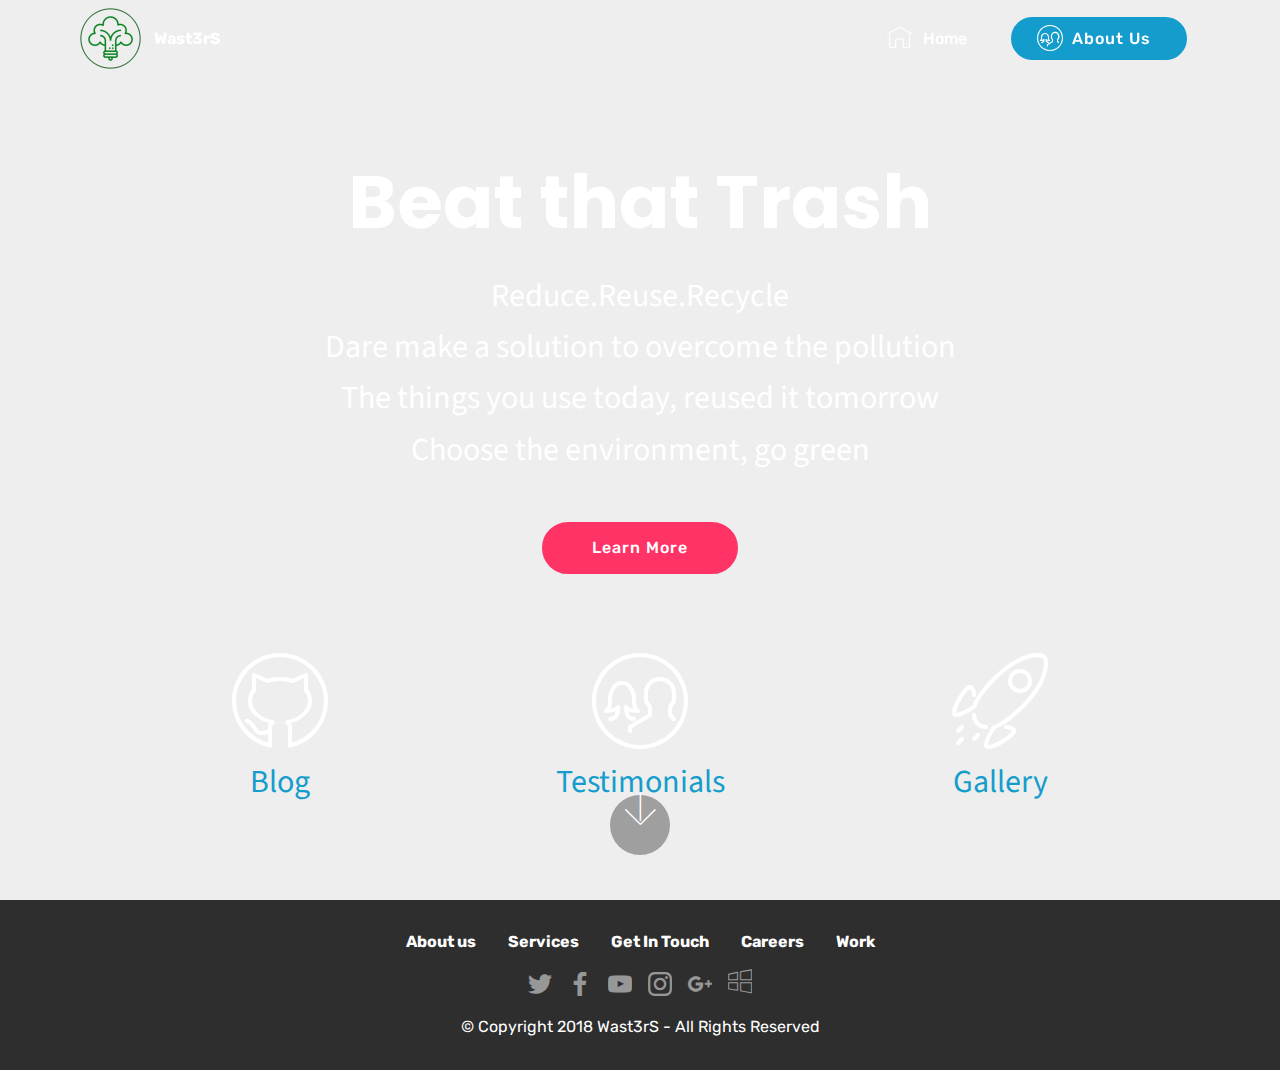
==== index.html @ eec8602d "create github pages" ====
<!DOCTYPE html>
<html >
<head>
  <!-- Site made with Mobirise Website Builder v4.8.1, https://mobirise.com -->
  <meta charset="UTF-8">
  <meta http-equiv="X-UA-Compatible" content="IE=edge">
  <meta name="generator" content="Mobirise v4.8.1, mobirise.com">
  <meta name="viewport" content="width=device-width, initial-scale=1, minimum-scale=1">
  <link rel="shortcut icon" href="assets/images/logomakr-9qlsup-122x122.png" type="image/x-icon">
  <meta name="description" content="">
  <title>Home</title>
  <link rel="stylesheet" href="assets/web/assets/mobirise-icons/mobirise-icons.css">
  <link rel="stylesheet" href="assets/tether/tether.min.css">
  <link rel="stylesheet" href="assets/bootstrap/css/bootstrap.min.css">
  <link rel="stylesheet" href="assets/bootstrap/css/bootstrap-grid.min.css">
  <link rel="stylesheet" href="assets/bootstrap/css/bootstrap-reboot.min.css">
  <link rel="stylesheet" href="assets/socicon/css/styles.css">
  <link rel="stylesheet" href="assets/dropdown/css/style.css">
  <link rel="stylesheet" href="assets/theme/css/style.css">
  <link rel="stylesheet" href="assets/mobirise/css/mbr-additional.css" type="text/css">
  
  
  
</head>
<body>
  <section class="menu cid-qTkzRZLJNu" once="menu" id="menu1-0">

    

    <nav class="navbar navbar-expand beta-menu navbar-dropdown align-items-center navbar-fixed-top navbar-toggleable-sm bg-color transparent">
        <button class="navbar-toggler navbar-toggler-right" type="button" data-toggle="collapse" data-target="#navbarSupportedContent" aria-controls="navbarSupportedContent" aria-expanded="false" aria-label="Toggle navigation">
            <div class="hamburger">
                <span></span>
                <span></span>
                <span></span>
                <span></span>
            </div>
        </button>
        <div class="menu-logo">
            <div class="navbar-brand">
                <span class="navbar-logo">
                    <a href="#top">
                         <img src="assets/images/logomakr-9qlsup-122x122.png" alt="Mobirise" title="" style="height: 3.8rem;">
                    </a>
                </span>
                <span class="navbar-caption-wrap"><a class="navbar-caption text-white display-4" href="index.html">Wast3rS</a></span>
            </div>
        </div>
        <div class="collapse navbar-collapse" id="navbarSupportedContent">
            <ul class="navbar-nav nav-dropdown" data-app-modern-menu="true"><li class="nav-item">
                    <a class="nav-link link text-white display-4" href="index.html">
                        <span class="mbri-home mbr-iconfont mbr-iconfont-btn"></span>Home</a>
                </li>
                <li class="nav-item">
                    <a class="nav-link link text-white display-4" href="page1.html"></a>
                </li></ul>
            <div class="navbar-buttons mbr-section-btn"><a class="btn btn-sm btn-primary display-4" href="page2.html"><span class="mbri-users mbr-iconfont mbr-iconfont-btn"></span>
                    About Us &nbsp;</a></div>
        </div>
    </nav>
</section>

<section class="engine"><a href="https://mobiri.se/g">build your own site</a></section><section class="header12 cid-r4OgXCLSU3 mbr-fullscreen mbr-parallax-background" id="header12-1v">

    

    

    <div class="container  ">
            <div class="media-container">
                <div class="col-md-12 align-center">
                    <h1 class="mbr-section-title pb-3 mbr-white mbr-bold mbr-fonts-style display-1"><br>Beat that Trash</h1>
                    <p class="mbr-text pb-3 mbr-white mbr-fonts-style display-5">
                        Reduce.Reuse.Recycle<br>Dare make a solution to overcome the pollution 
<br>The things you use today, reused it tomorrow 
<br>Choose the environment, go green<br>
                    </p>
                    <div class="mbr-section-btn align-center py-2"><a class="btn btn-md btn-secondary display-4" href="page1.html#content11-h">Learn More<br></a></div>

                    <div class="icons-media-container mbr-white">
                        <div class="card col-12 col-md-6 col-lg-4">
                            <div class="icon-block">
                            <a href="page1.html#content5-d">
                                <span class="mbr-iconfont mbri-github"></span>
                            </a>
                            </div>
                            <h5 class="mbr-fonts-style display-5"><a href="page1.html#content5-d">Blog</a></h5>
                        </div>

                        <div class="card col-12 col-md-6 col-lg-4">
                            <div class="icon-block">
                                <a href="page4.html#content5-1l">
                                    <span class="mbr-iconfont mbri-users"></span>
                                </a>
                            </div>
                            <h5 class="mbr-fonts-style display-5"><a href="page4.html#content5-1l">Testimonials</a></h5>
                        </div>

                        <div class="card col-12 col-md-6 col-lg-4">
                            <div class="icon-block">
                                <a href="page3.html#gallery1-1b">
                                    <span class="mbr-iconfont mbri-rocket"></span>
                                </a>
                            </div>
                            <h5 class="mbr-fonts-style display-5"><a href="page3.html#gallery1-1b">Gallery</a></h5>
                        </div>

                        
                    </div>
                </div>
            </div>
    </div>

    <div class="mbr-arrow hidden-sm-down" aria-hidden="true">
        <a href="#next">
            <i class="mbri-down mbr-iconfont"></i>
        </a>
    </div>
</section>

<section once="" class="cid-r3fnqZnY3V" id="footer7-4">

    

    

    <div class="container">
        <div class="media-container-row align-center mbr-white">
            <div class="row row-links">
                <ul class="foot-menu">
                    
                    
                    
                    
                    
                <li class="foot-menu-item mbr-fonts-style display-7">
                        <a class="text-white mbr-bold" href="page2.html" target="_blank">About us</a>
                    </li><li class="foot-menu-item mbr-fonts-style display-7">
                        <a class="text-white mbr-bold" href="#" target="_blank">Services</a>
                    </li><li class="foot-menu-item mbr-fonts-style display-7">
                        <a class="text-white mbr-bold" href="#" target="_blank">Get In Touch</a>
                    </li><li class="foot-menu-item mbr-fonts-style display-7">
                        <a class="text-white mbr-bold" href="#" target="_blank">Careers</a>
                    </li><li class="foot-menu-item mbr-fonts-style display-7">
                        <a class="text-white mbr-bold" href="#" target="_blank">Work</a>
                    </li></ul>
            </div>
            <div class="row social-row">
                <div class="social-list align-right pb-2">
                    
                    
                    
                    
                    
                    
                <div class="soc-item">
                        <a href="https://twitter.com/mobirise" target="_blank">
                            <span class="socicon-twitter socicon mbr-iconfont mbr-iconfont-social"></span>
                        </a>
                    </div><div class="soc-item">
                        <a href="https://www.facebook.com/pages/Mobirise/1616226671953247" target="_blank">
                            <span class="socicon-facebook socicon mbr-iconfont mbr-iconfont-social"></span>
                        </a>
                    </div><div class="soc-item">
                        <a href="https://www.youtube.com/c/mobirise" target="_blank">
                            <span class="socicon-youtube socicon mbr-iconfont mbr-iconfont-social"></span>
                        </a>
                    </div><div class="soc-item">
                        <a href="https://instagram.com/mobirise" target="_blank">
                            <span class="socicon-instagram socicon mbr-iconfont mbr-iconfont-social"></span>
                        </a>
                    </div><div class="soc-item">
                        <a href="https://plus.google.com/u/0/+Mobirise" target="_blank">
                            <span class="socicon-googleplus socicon mbr-iconfont mbr-iconfont-social"></span>
                        </a>
                    </div><div class="soc-item">
                        <a href="https://www.behance.net/Mobirise" target="_blank">
                            <span class="mbr-iconfont mbr-iconfont-social mbri-windows"></span>
                        </a>
                    </div></div>
            </div>
            <div class="row row-copirayt">
                <p class="mbr-text mb-0 mbr-fonts-style mbr-white align-center display-7">
                    © Copyright 2018 Wast3rS - All Rights Reserved
                </p>
            </div>
        </div>
    </div>
</section>


  <script src="assets/web/assets/jquery/jquery.min.js"></script>
  <script src="assets/popper/popper.min.js"></script>
  <script src="assets/tether/tether.min.js"></script>
  <script src="assets/bootstrap/js/bootstrap.min.js"></script>
  <script src="assets/smoothscroll/smooth-scroll.js"></script>
  <script src="assets/parallax/jarallax.min.js"></script>
  <script src="assets/dropdown/js/script.min.js"></script>
  <script src="assets/touchswipe/jquery.touch-swipe.min.js"></script>
  <script src="assets/vimeoplayer/jquery.mb.vimeo_player.js"></script>
  <script src="assets/theme/js/script.js"></script>
  
  
</body>
</html>
---- assets/web/assets/mobirise-icons/mobirise-icons.css ----
@font-face {
  font-family: 'MobiriseIcons';
  src:  url('mobirise-icons.eot?spat4u');
  src:  url('mobirise-icons.eot?spat4u#iefix') format('embedded-opentype'),
    url('mobirise-icons.ttf?spat4u') format('truetype'),
    url('mobirise-icons.woff?spat4u') format('woff'),
    url('mobirise-icons.svg?spat4u#MobiriseIcons') format('svg');
  font-weight: normal;
  font-style: normal;
}

[class^="mbri-"], [class*=" mbri-"] {
  /* use !important to prevent issues with browser extensions that change fonts */
  font-family: MobiriseIcons !important;
  speak: none;
  font-style: normal;
  font-weight: normal;
  font-variant: normal;
  text-transform: none;
  line-height: 1;

  /* Better Font Rendering =========== */
  -webkit-font-smoothing: antialiased;
  -moz-osx-font-smoothing: grayscale;
}

.mbri-add-submenu:before {
  content: "\e900";
}
.mbri-alert:before {
  content: "\e901";
}
.mbri-align-center:before {
  content: "\e902";
}
.mbri-align-justify:before {
  content: "\e903";
}
.mbri-align-left:before {
  content: "\e904";
}
.mbri-align-right:before {
  content: "\e905";
}
.mbri-android:before {
  content: "\e906";
}
.mbri-apple:before {
  content: "\e907";
}
.mbri-arrow-down:before {
  content: "\e908";
}
.mbri-arrow-next:before {
  content: "\e909";
}
.mbri-arrow-prev:before {
  content: "\e90a";
}
.mbri-arrow-up:before {
  content: "\e90b";
}
.mbri-bold:before {
  content: "\e90c";
}
.mbri-bookmark:before {
  content: "\e90d";
}
.mbri-bootstrap:before {
  content: "\e90e";
}
.mbri-briefcase:before {
  content: "\e90f";
}
.mbri-browse:before {
  content: "\e910";
}
.mbri-bulleted-list:before {
  content: "\e911";
}
.mbri-calendar:before {
  content: "\e912";
}
.mbri-camera:before {
  content: "\e913";
}
.mbri-cart-add:before {
  content: "\e914";
}
.mbri-cart-full:before {
  content: "\e915";
}
.mbri-cash:before {
  content: "\e916";
}
.mbri-change-style:before {
  content: "\e917";
}
.mbri-chat:before {
  content: "\e918";
}
.mbri-clock:before {
  content: "\e919";
}
.mbri-close:before {
  content: "\e91a";
}
.mbri-cloud:before {
  content: "\e91b";
}
.mbri-code:before {
  content: "\e91c";
}
.mbri-contact-form:before {
  content: "\e91d";
}
.mbri-credit-card:before {
  content: "\e91e";
}
.mbri-cursor-click:before {
  content: "\e91f";
}
.mbri-cust-feedback:before {
  content: "\e920";
}
.mbri-database:before {
  content: "\e921";
}
.mbri-delivery:before {
  content: "\e922";
}
.mbri-desktop:before {
  content: "\e923";
}
.mbri-devices:before {
  content: "\e924";
}
.mbri-down:before {
  content: "\e925";
}
.mbri-download:before {
  content: "\e989";
}
.mbri-drag-n-drop:before {
  content: "\e927";
}
.mbri-drag-n-drop2:before {
  content: "\e928";
}
.mbri-edit:before {
  content: "\e929";
}
.mbri-edit2:before {
  content: "\e92a";
}
.mbri-error:before {
  content: "\e92b";
}
.mbri-extension:before {
  content: "\e92c";
}
.mbri-features:before {
  content: "\e92d";
}
.mbri-file:before {
  content: "\e92e";
}
.mbri-flag:before {
  content: "\e92f";
}
.mbri-folder:before {
  content: "\e930";
}
.mbri-gift:before {
  content: "\e931";
}
.mbri-github:before {
  content: "\e932";
}
.mbri-globe:before {
  content: "\e933";
}
.mbri-globe-2:before {
  content: "\e934";
}
.mbri-growing-chart:before {
  content: "\e935";
}
.mbri-hearth:before {
  content: "\e936";
}
.mbri-help:before {
  content: "\e937";
}
.mbri-home:before {
  content: "\e938";
}
.mbri-hot-cup:before {
  content: "\e939";
}
.mbri-idea:before {
  content: "\e93a";
}
.mbri-image-gallery:before {
  content: "\e93b";
}
.mbri-image-slider:before {
  content: "\e93c";
}
.mbri-info:before {
  content: "\e93d";
}
.mbri-italic:before {
  content: "\e93e";
}
.mbri-key:before {
  content: "\e93f";
}
.mbri-laptop:before {
  content: "\e940";
}
.mbri-layers:before {
  content: "\e941";
}
.mbri-left-right:before {
  content: "\e942";
}
.mbri-left:before {
  content: "\e943";
}
.mbri-letter:before {
  content: "\e944";
}
.mbri-like:before {
  content: "\e945";
}
.mbri-link:before {
  content: "\e946";
}
.mbri-lock:before {
  content: "\e947";
}
.mbri-login:before {
  content: "\e948";
}
.mbri-logout:before {
  content: "\e949";
}
.mbri-magic-stick:before {
  content: "\e94a";
}
.mbri-map-pin:before {
  content: "\e94b";
}
.mbri-menu:before {
  content: "\e94c";
}
.mbri-mobile:before {
  content: "\e94d";
}
.mbri-mobile2:before {
  content: "\e94e";
}
.mbri-mobirise:before {
  content: "\e94f";
}
.mbri-more-horizontal:before {
  content: "\e950";
}
.mbri-more-vertical:before {
  content: "\e951";
}
.mbri-music:before {
  content: "\e952";
}
.mbri-new-file:before {
  content: "\e953";
}
.mbri-numbered-list:before {
  content: "\e954";
}
.mbri-opened-folder:before {
  content: "\e955";
}
.mbri-pages:before {
  content: "\e956";
}
.mbri-paper-plane:before {
  content: "\e957";
}
.mbri-paperclip:before {
  content: "\e958";
}
.mbri-photo:before {
  content: "\e959";
}
.mbri-photos:before {
  content: "\e95a";
}
.mbri-pin:before {
  content: "\e95b";
}
.mbri-play:before {
  content: "\e95c";
}
.mbri-plus:before {
  content: "\e95d";
}
.mbri-preview:before {
  content: "\e95e";
}
.mbri-print:before {
  content: "\e95f";
}
.mbri-protect:before {
  content: "\e960";
}
.mbri-question:before {
  content: "\e961";
}
.mbri-quote-left:before {
  content: "\e962";
}
.mbri-quote-right:before {
  content: "\e963";
}
.mbri-refresh:before {
  content: "\e964";
}
.mbri-responsive:before {
  content: "\e965";
}
.mbri-right:before {
  content: "\e966";
}
.mbri-rocket:before {
  content: "\e967";
}
.mbri-sad-face:before {
  content: "\e968";
}
.mbri-sale:before {
  content: "\e969";
}
.mbri-save:before {
  content: "\e96a";
}
.mbri-search:before {
  content: "\e96b";
}
.mbri-setting:before {
  content: "\e96c";
}
.mbri-setting2:before {
  content: "\e96d";
}
.mbri-setting3:before {
  content: "\e96e";
}
.mbri-share:before {
  content: "\e96f";
}
.mbri-shopping-bag:before {
  content: "\e970";
}
.mbri-shopping-basket:before {
  content: "\e971";
}
.mbri-shopping-cart:before {
  content: "\e972";
}
.mbri-sites:before {
  content: "\e973";
}
.mbri-smile-face:before {
  content: "\e974";
}
.mbri-speed:before {
  content: "\e975";
}
.mbri-star:before {
  content: "\e976";
}
.mbri-success:before {
  content: "\e977";
}
.mbri-sun:before {
  content: "\e978";
}
.mbri-sun2:before {
  content: "\e979";
}
.mbri-tablet:before {
  content: "\e97a";
}
.mbri-tablet-vertical:before {
  content: "\e97b";
}
.mbri-target:before {
  content: "\e97c";
}
.mbri-timer:before {
  content: "\e97d";
}
.mbri-to-ftp:before {
  content: "\e97e";
}
.mbri-to-local-drive:before {
  content: "\e97f";
}
.mbri-touch-swipe:before {
  content: "\e980";
}
.mbri-touch:before {
  content: "\e981";
}
.mbri-trash:before {
  content: "\e982";
}
.mbri-underline:before {
  content: "\e983";
}
.mbri-unlink:before {
  content: "\e984";
}
.mbri-unlock:before {
  content: "\e985";
}
.mbri-up-down:before {
  content: "\e986";
}
.mbri-up:before {
  content: "\e987";
}
.mbri-update:before {
  content: "\e988";
}
.mbri-upload:before {
 content: "\e926"; 
}
.mbri-user:before {
  content: "\e98a";
}
.mbri-user2:before {
  content: "\e98b";
}
.mbri-users:before {
  content: "\e98c";
}
.mbri-video:before {
  content: "\e98d";
}
.mbri-video-play:before {
  content: "\e98e";
}
.mbri-watch:before {
  content: "\e98f";
}
.mbri-website-theme:before {
  content: "\e990";
}
.mbri-wifi:before {
  content: "\e991";
}
.mbri-windows:before {
  content: "\e992";
}
.mbri-zoom-out:before {
  content: "\e993";
}
.mbri-redo:before {
  content: "\e994";
}
.mbri-undo:before {
  content: "\e995";
}
---- assets/socicon/css/styles.css ----
@charset "UTF-8";

@font-face {
  font-family: "socicon";
  src:url("../fonts/socicon.eot");
  src:url("../fonts/socicon.eot?#iefix") format("embedded-opentype"),
    url("../fonts/socicon.woff") format("woff"),
    url("../fonts/socicon.ttf") format("truetype"),
    url("../fonts/socicon.svg#socicon") format("svg");
  font-weight: normal;
  font-style: normal;

}

[data-icon]:before {
  font-family: "socicon" !important;
  content: attr(data-icon);
  font-style: normal !important;
  font-weight: normal !important;
  font-variant: normal !important;
  text-transform: none !important;
  speak: none;
  line-height: 1;
  -webkit-font-smoothing: antialiased;
  -moz-osx-font-smoothing: grayscale;
}

[class^="socicon-"]:before,
[class*=" socicon-"]:before {
  font-family: "socicon" !important;
  font-style: normal !important;
  font-weight: normal !important;
  font-variant: normal !important;
  text-transform: none !important;
  speak: none;
  line-height: 1;
  -webkit-font-smoothing: antialiased;
  -moz-osx-font-smoothing: grayscale;
}

.socicon-modelmayhem:before {
  content: "\e000";
}
.socicon-mixcloud:before {
  content: "\e001";
}
.socicon-drupal:before {
  content: "\e002";
}
.socicon-swarm:before {
  content: "\e003";
}
.socicon-istock:before {
  content: "\e004";
}
.socicon-yammer:before {
  content: "\e005";
}
.socicon-ello:before {
  content: "\e006";
}
.socicon-stackoverflow:before {
  content: "\e007";
}
.socicon-persona:before {
  content: "\e008";
}
.socicon-triplej:before {
  content: "\e009";
}
.socicon-houzz:before {
  content: "\e00a";
}
.socicon-rss:before {
  content: "\e00b";
}
.socicon-paypal:before {
  content: "\e00c";
}
.socicon-odnoklassniki:before {
  content: "\e00d";
}
.socicon-airbnb:before {
  content: "\e00e";
}
.socicon-periscope:before {
  content: "\e00f";
}
.socicon-outlook:before {
  content: "\e010";
}
.socicon-coderwall:before {
  content: "\e011";
}
.socicon-tripadvisor:before {
  content: "\e012";
}
.socicon-appnet:before {
  content: "\e013";
}
.socicon-goodreads:before {
  content: "\e014";
}
.socicon-tripit:before {
  content: "\e015";
}
.socicon-lanyrd:before {
  content: "\e016";
}
.socicon-slideshare:before {
  content: "\e017";
}
.socicon-buffer:before {
  content: "\e018";
}
.socicon-disqus:before {
  content: "\e019";
}
.socicon-vkontakte:before {
  content: "\e01a";
}
.socicon-whatsapp:before {
  content: "\e01b";
}
.socicon-patreon:before {
  content: "\e01c";
}
.socicon-storehouse:before {
  content: "\e01d";
}
.socicon-pocket:before {
  content: "\e01e";
}
.socicon-mail:before {
  content: "\e01f";
}
.socicon-blogger:before {
  content: "\e020";
}
.socicon-technorati:before {
  content: "\e021";
}
.socicon-reddit:before {
  content: "\e022";
}
.socicon-dribbble:before {
  content: "\e023";
}
.socicon-stumbleupon:before {
  content: "\e024";
}
.socicon-digg:before {
  content: "\e025";
}
.socicon-envato:before {
  content: "\e026";
}
.socicon-behance:before {
  content: "\e027";
}
.socicon-delicious:before {
  content: "\e028";
}
.socicon-deviantart:before {
  content: "\e029";
}
.socicon-forrst:before {
  content: "\e02a";
}
.socicon-play:before {
  content: "\e02b";
}
.socicon-zerply:before {
  content: "\e02c";
}
.socicon-wikipedia:before {
  content: "\e02d";
}
.socicon-apple:before {
  content: "\e02e";
}
.socicon-flattr:before {
  content: "\e02f";
}
.socicon-github:before {
  content: "\e030";
}
.socicon-renren:before {
  content: "\e031";
}
.socicon-friendfeed:before {
  content: "\e032";
}
.socicon-newsvine:before {
  content: "\e033";
}
.socicon-identica:before {
  content: "\e034";
}
.socicon-bebo:before {
  content: "\e035";
}
.socicon-zynga:before {
  content: "\e036";
}
.socicon-steam:before {
  content: "\e037";
}
.socicon-xbox:before {
  content: "\e038";
}
.socicon-windows:before {
  content: "\e039";
}
.socicon-qq:before {
  content: "\e03a";
}
.socicon-douban:before {
  content: "\e03b";
}
.socicon-meetup:before {
  content: "\e03c";
}
.socicon-playstation:before {
  content: "\e03d";
}
.socicon-android:before {
  content: "\e03e";
}
.socicon-snapchat:before {
  content: "\e03f";
}
.socicon-twitter:before {
  content: "\e040";
}
.socicon-facebook:before {
  content: "\e041";
}
.socicon-googleplus:before {
  content: "\e042";
}
.socicon-pinterest:before {
  content: "\e043";
}
.socicon-foursquare:before {
  content: "\e044";
}
.socicon-yahoo:before {
  content: "\e045";
}
.socicon-skype:before {
  content: "\e046";
}
.socicon-yelp:before {
  content: "\e047";
}
.socicon-feedburner:before {
  content: "\e048";
}
.socicon-linkedin:before {
  content: "\e049";
}
.socicon-viadeo:before {
  content: "\e04a";
}
.socicon-xing:before {
  content: "\e04b";
}
.socicon-myspace:before {
  content: "\e04c";
}
.socicon-soundcloud:before {
  content: "\e04d";
}
.socicon-spotify:before {
  content: "\e04e";
}
.socicon-grooveshark:before {
  content: "\e04f";
}
.socicon-lastfm:before {
  content: "\e050";
}
.socicon-youtube:before {
  content: "\e051";
}
.socicon-vimeo:before {
  content: "\e052";
}
.socicon-dailymotion:before {
  content: "\e053";
}
.socicon-vine:before {
  content: "\e054";
}
.socicon-flickr:before {
  content: "\e055";
}
.socicon-500px:before {
  content: "\e056";
}
.socicon-wordpress:before {
  content: "\e058";
}
.socicon-tumblr:before {
  content: "\e059";
}
.socicon-twitch:before {
  content: "\e05a";
}
.socicon-8tracks:before {
  content: "\e05b";
}
.socicon-amazon:before {
  content: "\e05c";
}
.socicon-icq:before {
  content: "\e05d";
}
.socicon-smugmug:before {
  content: "\e05e";
}
.socicon-ravelry:before {
  content: "\e05f";
}
.socicon-weibo:before {
  content: "\e060";
}
.socicon-baidu:before {
  content: "\e061";
}
.socicon-angellist:before {
  content: "\e062";
}
.socicon-ebay:before {
  content: "\e063";
}
.socicon-imdb:before {
  content: "\e064";
}
.socicon-stayfriends:before {
  content: "\e065";
}
.socicon-residentadvisor:before {
  content: "\e066";
}
.socicon-google:before {
  content: "\e067";
}
.socicon-yandex:before {
  content: "\e068";
}
.socicon-sharethis:before {
  content: "\e069";
}
.socicon-bandcamp:before {
  content: "\e06a";
}
.socicon-itunes:before {
  content: "\e06b";
}
.socicon-deezer:before {
  content: "\e06c";
}
.socicon-telegram:before {
  content: "\e06e";
}
.socicon-openid:before {
  content: "\e06f";
}
.socicon-amplement:before {
  content: "\e070";
}
.socicon-viber:before {
  content: "\e071";
}
.socicon-zomato:before {
  content: "\e072";
}
.socicon-draugiem:before {
  content: "\e074";
}
.socicon-endomodo:before {
  content: "\e075";
}
.socicon-filmweb:before {
  content: "\e076";
}
.socicon-stackexchange:before {
  content: "\e077";
}
.socicon-wykop:before {
  content: "\e078";
}
.socicon-teamspeak:before {
  content: "\e079";
}
.socicon-teamviewer:before {
  content: "\e07a";
}
.socicon-ventrilo:before {
  content: "\e07b";
}
.socicon-younow:before {
  content: "\e07c";
}
.socicon-raidcall:before {
  content: "\e07d";
}
.socicon-mumble:before {
  content: "\e07e";
}
.socicon-medium:before {
  content: "\e06d";
}
.socicon-bebee:before {
  content: "\e07f";
}
.socicon-hitbox:before {
  content: "\e080";
}
.socicon-reverbnation:before {
  content: "\e081";
}
.socicon-formulr:before {
  content: "\e082";
}
.socicon-instagram:before {
  content: "\e057";
}
.socicon-battlenet:before {
  content: "\e083";
}
.socicon-chrome:before {
  content: "\e084";
}
.socicon-discord:before {
  content: "\e086";
}
.socicon-issuu:before {
  content: "\e087";
}
.socicon-macos:before {
  content: "\e088";
}
.socicon-firefox:before {
  content: "\e089";
}
.socicon-opera:before {
  content: "\e08d";
}
.socicon-keybase:before {
  content: "\e090";
}
.socicon-alliance:before {
  content: "\e091";
}
.socicon-livejournal:before {
  content: "\e092";
}
.socicon-googlephotos:before {
  content: "\e093";
}
.socicon-horde:before {
  content: "\e094";
}
.socicon-etsy:before {
  content: "\e095";
}
.socicon-zapier:before {
  content: "\e096";
}
.socicon-google-scholar:before {
  content: "\e097";
}
.socicon-researchgate:before {
  content: "\e098";
}
.socicon-wechat:before {
  content: "\e099";
}
.socicon-strava:before {
  content: "\e09a";
}
.socicon-line:before {
  content: "\e09b";
}
.socicon-lyft:before {
  content: "\e09c";
}
.socicon-uber:before {
  content: "\e09d";
}
.socicon-songkick:before {
  content: "\e09e";
}
.socicon-viewbug:before {
  content: "\e09f";
}
.socicon-googlegroups:before {
  content: "\e0a0";
}
.socicon-quora:before {
  content: "\e073";
}
.socicon-diablo:before {
  content: "\e085";
}
.socicon-blizzard:before {
  content: "\e0a1";
}
.socicon-hearthstone:before {
  content: "\e08b";
}
.socicon-heroes:before {
  content: "\e08a";
}
.socicon-overwatch:before {
  content: "\e08c";
}
.socicon-warcraft:before {
  content: "\e08e";
}
.socicon-starcraft:before {
  content: "\e08f";
}
.socicon-beam:before {
  content: "\e0a2";
}
.socicon-curse:before {
  content: "\e0a3";
}
.socicon-player:before {
  content: "\e0a4";
}
.socicon-streamjar:before {
  content: "\e0a5";
}
.socicon-nintendo:before {
  content: "\e0a6";
}
.socicon-hellocoton:before {
  content: "\e0a7";
}
---- assets/dropdown/css/style.css ----
.navbar-dropdown {
  left: 0;
  padding: 0;
  position: absolute;
  right: 0;
  top: 0;
  transition: all 0.45s ease;
  z-index: 1030;
  background: #282828; }
  .navbar-dropdown .navbar-logo {
    margin-right: 0.8rem;
    transition: margin 0.3s ease-in-out;
    vertical-align: middle; }
    .navbar-dropdown .navbar-logo img {
      height: 3.125rem;
      transition: all 0.3s ease-in-out; }
    .navbar-dropdown .navbar-logo.mbr-iconfont {
      font-size: 3.125rem;
      line-height: 3.125rem; }
  .navbar-dropdown .navbar-caption {
    font-weight: 700;
    white-space: normal;
    vertical-align: -4px;
    line-height: 3.125rem !important; }
    .navbar-dropdown .navbar-caption, .navbar-dropdown .navbar-caption:hover {
      color: inherit;
      text-decoration: none; }
  .navbar-dropdown .mbr-iconfont + .navbar-caption {
    vertical-align: -1px; }
  .navbar-dropdown.navbar-fixed-top {
    position: fixed; }
  .navbar-dropdown .navbar-brand span {
    vertical-align: -4px; }
  .navbar-dropdown.bg-color.transparent {
    background: none; }
  .navbar-dropdown.navbar-short .navbar-brand {
    padding: 0.625rem 0; }
    .navbar-dropdown.navbar-short .navbar-brand span {
      vertical-align: -1px; }
  .navbar-dropdown.navbar-short .navbar-caption {
    line-height: 2.375rem !important;
    vertical-align: -2px; }
  .navbar-dropdown.navbar-short .navbar-logo {
    margin-right: 0.5rem; }
    .navbar-dropdown.navbar-short .navbar-logo img {
      height: 2.375rem; }
    .navbar-dropdown.navbar-short .navbar-logo.mbr-iconfont {
      font-size: 2.375rem;
      line-height: 2.375rem; }
  .navbar-dropdown.navbar-short .mbr-table-cell {
    height: 3.625rem; }
  .navbar-dropdown .navbar-close {
    left: 0.6875rem;
    position: fixed;
    top: 0.75rem;
    z-index: 1000; }
  .navbar-dropdown .hamburger-icon {
    content: "";
    display: inline-block;
    vertical-align: middle;
    width: 16px;
    -webkit-box-shadow: 0 -6px 0 1px #282828,0 0 0 1px #282828,0 6px 0 1px #282828;
    -moz-box-shadow: 0 -6px 0 1px #282828,0 0 0 1px #282828,0 6px 0 1px #282828;
    box-shadow: 0 -6px 0 1px #282828,0 0 0 1px #282828,0 6px 0 1px #282828; }

.dropdown-menu .dropdown-toggle[data-toggle="dropdown-submenu"]::after {
  border-bottom: 0.35em solid transparent;
  border-left: 0.35em solid;
  border-right: 0;
  border-top: 0.35em solid transparent;
  margin-left: 0.3rem; }

.dropdown-menu .dropdown-item:focus {
  outline: 0; }

.nav-dropdown {
  font-size: 0.75rem;
  font-weight: 500;
  height: auto !important; }
  .nav-dropdown .nav-btn {
    padding-left: 1rem; }
  .nav-dropdown .link {
    margin: .667em 1.667em;
    font-weight: 500;
    padding: 0;
    transition: color .2s ease-in-out; }
    .nav-dropdown .link.dropdown-toggle {
      margin-right: 2.583em; }
      .nav-dropdown .link.dropdown-toggle::after {
        margin-left: .25rem;
        border-top: 0.35em solid;
        border-right: 0.35em solid transparent;
        border-left: 0.35em solid transparent;
        border-bottom: 0; }
      .nav-dropdown .link.dropdown-toggle[aria-expanded="true"] {
        margin: 0;
        padding: 0.667em 3.263em  0.667em 1.667em; }
  .nav-dropdown .link::after,
  .nav-dropdown .dropdown-item::after {
    color: inherit; }
  .nav-dropdown .btn {
    font-size: 0.75rem;
    font-weight: 700;
    letter-spacing: 0;
    margin-bottom: 0;
    padding-left: 1.25rem;
    padding-right: 1.25rem; }
  .nav-dropdown .dropdown-menu {
    border-radius: 0;
    border: 0;
    left: 0;
    margin: 0;
    padding-bottom: 1.25rem;
    padding-top: 1.25rem;
    position: relative; }
  .nav-dropdown .dropdown-submenu {
    margin-left: 0.125rem;
    top: 0; }
  .nav-dropdown .dropdown-item {
    font-weight: 500;
    line-height: 2;
    padding: 0.3846em 4.615em 0.3846em 1.5385em;
    position: relative;
    transition: color .2s ease-in-out, background-color .2s ease-in-out; }
    .nav-dropdown .dropdown-item::after {
      margin-top: -0.3077em;
      position: absolute;
      right: 1.1538em;
      top: 50%; }
    .nav-dropdown .dropdown-item:focus, .nav-dropdown .dropdown-item:hover {
      background: none; }

@media (max-width: 767px) {
  .nav-dropdown.navbar-toggleable-sm {
    bottom: 0;
    display: none;
    left: 0;
    overflow-x: hidden;
    position: fixed;
    top: 0;
    transform: translateX(-100%);
    -ms-transform: translateX(-100%);
    -webkit-transform: translateX(-100%);
    width: 18.75rem;
    z-index: 999; } }
.nav-dropdown.navbar-toggleable-xl {
  bottom: 0;
  display: none;
  left: 0;
  overflow-x: hidden;
  position: fixed;
  top: 0;
  transform: translateX(-100%);
  -ms-transform: translateX(-100%);
  -webkit-transform: translateX(-100%);
  width: 18.75rem;
  z-index: 999; }

.nav-dropdown-sm {
  display: block !important;
  overflow-x: hidden;
  overflow: auto;
  padding-top: 3.875rem; }
  .nav-dropdown-sm::after {
    content: "";
    display: block;
    height: 3rem;
    width: 100%; }
  .nav-dropdown-sm.collapse.in ~ .navbar-close {
    display: block !important; }
  .nav-dropdown-sm.collapsing, .nav-dropdown-sm.collapse.in {
    transform: translateX(0);
    -ms-transform: translateX(0);
    -webkit-transform: translateX(0);
    transition: all 0.25s ease-out;
    -webkit-transition: all 0.25s ease-out;
    background: #282828; }
  .nav-dropdown-sm.collapsing[aria-expanded="false"] {
    transform: translateX(-100%);
    -ms-transform: translateX(-100%);
    -webkit-transform: translateX(-100%); }
  .nav-dropdown-sm .nav-item {
    display: block;
    margin-left: 0 !important;
    padding-left: 0; }
  .nav-dropdown-sm .link,
  .nav-dropdown-sm .dropdown-item {
    border-top: 1px dotted rgba(255, 255, 255, 0.1);
    font-size: 0.8125rem;
    line-height: 1.6;
    margin: 0 !important;
    padding: 0.875rem 2.4rem 0.875rem 1.5625rem !important;
    position: relative;
    white-space: normal; }
    .nav-dropdown-sm .link:focus, .nav-dropdown-sm .link:hover,
    .nav-dropdown-sm .dropdown-item:focus,
    .nav-dropdown-sm .dropdown-item:hover {
      background: rgba(0, 0, 0, 0.2) !important;
      color: #c0a375; }
  .nav-dropdown-sm .nav-btn {
    position: relative;
    padding: 1.5625rem 1.5625rem 0 1.5625rem; }
    .nav-dropdown-sm .nav-btn::before {
      border-top: 1px dotted rgba(255, 255, 255, 0.1);
      content: "";
      left: 0;
      position: absolute;
      top: 0;
      width: 100%; }
    .nav-dropdown-sm .nav-btn + .nav-btn {
      padding-top: 0.625rem; }
      .nav-dropdown-sm .nav-btn + .nav-btn::before {
        display: none; }
  .nav-dropdown-sm .btn {
    padding: 0.625rem 0; }
  .nav-dropdown-sm .dropdown-toggle[data-toggle="dropdown-submenu"]::after {
    margin-left: .25rem;
    border-top: 0.35em solid;
    border-right: 0.35em solid transparent;
    border-left: 0.35em solid transparent;
    border-bottom: 0; }
  .nav-dropdown-sm .dropdown-toggle[data-toggle="dropdown-submenu"][aria-expanded="true"]::after {
    border-top: 0;
    border-right: 0.35em solid transparent;
    border-left: 0.35em solid transparent;
    border-bottom: 0.35em solid; }
  .nav-dropdown-sm .dropdown-menu {
    margin: 0;
    padding: 0;
    position: relative;
    top: 0;
    left: 0;
    width: 100%;
    border: 0;
    float: none;
    border-radius: 0;
    background: none; }
  .nav-dropdown-sm .dropdown-submenu {
    left: 100%;
    margin-left: 0.125rem;
    margin-top: -1.25rem;
    top: 0; }

.navbar-toggleable-sm .nav-dropdown .dropdown-menu {
  position: absolute; }

.navbar-toggleable-sm .nav-dropdown .dropdown-submenu {
  left: 100%;
  margin-left: 0.125rem;
  margin-top: -1.25rem;
  top: 0; }

.navbar-toggleable-sm.opened .nav-dropdown .dropdown-menu {
  position: relative; }

.navbar-toggleable-sm.opened .nav-dropdown .dropdown-submenu {
  left: 0;
  margin-left: 00rem;
  margin-top: 0rem;
  top: 0; }

.is-builder .nav-dropdown.collapsing {
  transition: none !important; }

/*# sourceMappingURL=style.css.map */
---- assets/theme/css/style.css ----
/*!
 * Mobirise v4 theme (https://mobirise.com/)
 * Copyright 2017 Mobirise
 */
section {
  background-color: #eeeeee; }

section,
.container,
.container-fluid {
  position: relative;
  word-wrap: break-word; }

a.mbr-iconfont:hover {
  text-decoration: none; }

.article .lead p, .article .lead ul, .article .lead ol, .article .lead pre, .article .lead blockquote {
  margin-bottom: 0; }

a {
  font-style: normal;
  font-weight: 400;
  cursor: pointer; }
  a, a:hover {
    text-decoration: none; }

figure {
  margin-bottom: 0; }

body {
  color: #232323; }

h1, h2, h3, h4, h5, h6,
.h1, .h2, .h3, .h4, .h5, .h6,
.display-1, .display-2, .display-3, .display-4 {
  line-height: 1;
  word-break: break-word;
  word-wrap: break-word; }

b, strong {
  font-weight: bold; }

blockquote {
  padding: 10px 0 10px 20px;
  position: relative;
  border-left: 2px solid;
  border-color: #ff3366; }

input:-webkit-autofill, input:-webkit-autofill:hover, input:-webkit-autofill:focus, input:-webkit-autofill:active {
  transition-delay: 9999s;
  transition-property: background-color, color; }

textarea[type="hidden"] {
  display: none; }

body {
  position: relative; }

section {
  background-position: 50% 50%;
  background-repeat: no-repeat;
  background-size: cover; }
  section .mbr-background-video,
  section .mbr-background-video-preview {
    position: absolute;
    bottom: 0;
    left: 0;
    right: 0;
    top: 0; }

.hidden {
  visibility: hidden; }

.mbr-z-index20 {
  z-index: 20; }

/*! Base colors */
.mbr-white {
  color: #ffffff; }

.mbr-black {
  color: #000000; }

.mbr-bg-white {
  background-color: #ffffff; }

.mbr-bg-black {
  background-color: #000000; }

/*! Text-aligns */
.align-left {
  text-align: left; }

.align-center {
  text-align: center; }

.align-right {
  text-align: right; }

@media (max-width: 767px) {
  .align-left, .align-center, .align-right, .mbr-section-btn, .mbr-section-title {
    text-align: center; } }
/*! Font-weight  */
.mbr-light {
  font-weight: 300; }

.mbr-regular {
  font-weight: 400; }

.mbr-semibold {
  font-weight: 500; }

.mbr-bold {
  font-weight: 700; }

/*! Media  */
.media-size-item {
  -webkit-flex: 1 1 auto;
  -moz-flex: 1 1 auto;
  -ms-flex: 1 1 auto;
  -o-flex: 1 1 auto;
  flex: 1 1 auto; }

.media-content {
  -webkit-flex-basis: 100%;
  flex-basis: 100%; }

.media-container-row {
  display: -ms-flexbox;
  display: -webkit-flex;
  display: flex;
  -webkit-flex-direction: row;
  -ms-flex-direction: row;
  flex-direction: row;
  -webkit-flex-wrap: wrap;
  -ms-flex-wrap: wrap;
  flex-wrap: wrap;
  -webkit-justify-content: center;
  -ms-flex-pack: center;
  justify-content: center;
  -webkit-align-content: center;
  -ms-flex-line-pack: center;
  align-content: center;
  -webkit-align-items: start;
  -ms-flex-align: start;
  align-items: start; }
  .media-container-row .media-size-item {
    width: 400px; }

.media-container-column {
  display: -ms-flexbox;
  display: -webkit-flex;
  display: flex;
  -webkit-flex-direction: column;
  -ms-flex-direction: column;
  flex-direction: column;
  -webkit-flex-wrap: wrap;
  -ms-flex-wrap: wrap;
  flex-wrap: wrap;
  -webkit-justify-content: center;
  -ms-flex-pack: center;
  justify-content: center;
  -webkit-align-content: center;
  -ms-flex-line-pack: center;
  align-content: center;
  -webkit-align-items: stretch;
  -ms-flex-align: stretch;
  align-items: stretch; }
  .media-container-column > * {
    width: 100%; }

@media (min-width: 992px) {
  .media-container-row {
    -webkit-flex-wrap: nowrap;
    -ms-flex-wrap: nowrap;
    flex-wrap: nowrap; } }
figure {
  overflow: hidden; }

figure[mbr-media-size] {
  transition: width 0.1s; }

.mbr-figure img, .mbr-figure iframe {
  display: block;
  width: 100%; }

.card {
  background-color: transparent;
  border: none; }

.card-img {
  text-align: center;
  flex-shrink: 0; }

.media {
  max-width: 100%;
  margin: 0 auto; }

.mbr-figure {
  -ms-flex-item-align: center;
  -ms-grid-row-align: center;
  -webkit-align-self: center;
  align-self: center; }

.media-container > div {
  max-width: 100%; }

.mbr-figure img, .card-img img {
  width: 100%; }

@media (max-width: 991px) {
  .media-size-item {
    width: auto !important; }

  .media {
    width: auto; }

  .mbr-figure {
    width: 100% !important; } }
/*! Buttons */
.mbr-section-btn {
  margin-left: -.25rem;
  margin-right: -.25rem;
  font-size: 0; }

nav .mbr-section-btn {
  margin-left: 0rem;
  margin-right: 0rem; }

/*! Btn icon margin */
.btn .mbr-iconfont, .btn.btn-sm .mbr-iconfont {
  cursor: pointer;
  margin-right: 0.5rem; }

.btn.btn-md .mbr-iconfont, .btn.btn-md .mbr-iconfont {
  margin-right: 0.8rem; }

.mbr-regular {
  font-weight: 400; }

.mbr-semibold {
  font-weight: 500; }

.mbr-bold {
  font-weight: 700; }

[type="submit"] {
  -webkit-appearance: none; }

/*! Full-screen */
.mbr-fullscreen .mbr-overlay {
  min-height: 100vh; }

.mbr-fullscreen {
  display: flex;
  display: -webkit-flex;
  display: -moz-flex;
  display: -ms-flex;
  display: -o-flex;
  align-items: center;
  -webkit-align-items: center;
  min-height: 100vh;
  padding-top: 3rem;
  padding-bottom: 3rem; }

/*! Map */
.map {
  height: 25rem;
  position: relative; }
  .map iframe {
    width: 100%;
    height: 100%; }

/* Form */
.form-asterisk {
  font-family: initial;
  position: absolute;
  top: -2px;
  font-weight: normal; }

/*! Scroll to top arrow */
.mbr-arrow-up {
  bottom: 25px;
  right: 90px;
  position: fixed;
  text-align: right;
  z-index: 5000;
  color: #ffffff;
  font-size: 32px;
  transform: rotate(180deg);
  -webkit-transform: rotate(180deg); }

.mbr-arrow-up a {
  background: rgba(0, 0, 0, 0.2);
  border-radius: 3px;
  color: #fff;
  display: inline-block;
  height: 60px;
  width: 60px;
  outline-style: none !important;
  position: relative;
  text-decoration: none;
  transition: all .3s ease-in-out;
  cursor: pointer;
  text-align: center; }
  .mbr-arrow-up a:hover {
    background-color: rgba(0, 0, 0, 0.4); }
  .mbr-arrow-up a i {
    line-height: 60px; }

.mbr-arrow-up-icon {
  display: block;
  color: #fff; }

.mbr-arrow-up-icon::before {
  content: "\203a";
  display: inline-block;
  font-family: serif;
  font-size: 32px;
  line-height: 1;
  font-style: normal;
  position: relative;
  top: 6px;
  left: -4px;
  -webkit-transform: rotate(-90deg);
  transform: rotate(-90deg); }

/*! Arrow Down */
.mbr-arrow {
  position: absolute;
  bottom: 45px;
  left: 50%;
  width: 60px;
  height: 60px;
  cursor: pointer;
  background-color: rgba(80, 80, 80, 0.5);
  border-radius: 50%;
  -webkit-transform: translateX(-50%);
  transform: translateX(-50%); }
  .mbr-arrow > a {
    display: inline-block;
    text-decoration: none;
    outline-style: none;
    -webkit-animation: arrowdown 1.7s ease-in-out infinite;
    animation: arrowdown 1.7s ease-in-out infinite; }
    .mbr-arrow > a > i {
      position: absolute;
      top: -2px;
      left: 15px;
      font-size: 2rem; }

@keyframes arrowdown {
  0% {
    transform: translateY(0px);
    -webkit-transform: translateY(0px); }
  50% {
    transform: translateY(-5px);
    -webkit-transform: translateY(-5px); }
  100% {
    transform: translateY(0px);
    -webkit-transform: translateY(0px); } }
@-webkit-keyframes arrowdown {
  0% {
    transform: translateY(0px);
    -webkit-transform: translateY(0px); }
  50% {
    transform: translateY(-5px);
    -webkit-transform: translateY(-5px); }
  100% {
    transform: translateY(0px);
    -webkit-transform: translateY(0px); } }
@media (max-width: 500px) {
  .mbr-arrow-up {
    left: 50%;
    right: auto;
    transform: translateX(-50%) rotate(180deg);
    -webkit-transform: translateX(-50%) rotate(180deg); } }
/*Gradients animation*/
@keyframes gradient-animation {
  from {
    background-position: 0% 100%;
    animation-timing-function: ease-in-out; }
  to {
    background-position: 100% 0%;
    animation-timing-function: ease-in-out; } }
@-webkit-keyframes gradient-animation {
  from {
    background-position: 0% 100%;
    animation-timing-function: ease-in-out; }
  to {
    background-position: 100% 0%;
    animation-timing-function: ease-in-out; } }
.bg-gradient {
  background-size: 200% 200%;
  animation: gradient-animation 5s infinite alternate;
  -webkit-animation: gradient-animation 5s infinite alternate; }

.menu .navbar-brand {
  display: -webkit-flex; }
  .menu .navbar-brand span {
    display: flex;
    display: -webkit-flex; }
  .menu .navbar-brand .navbar-caption-wrap {
    display: -webkit-flex; }
  .menu .navbar-brand .navbar-logo img {
    display: -webkit-flex; }
@media (min-width: 768px) and (max-width: 991px) {
  .menu .navbar-toggleable-sm .navbar-nav {
    display: -webkit-box;
    display: -webkit-flex;
    display: -ms-flexbox; } }
@media (min-width: 992px) {
  .menu .navbar-nav.nav-dropdown {
    display: -webkit-flex; }
  .menu .navbar-toggleable-sm .navbar-collapse {
    display: -webkit-flex !important; } }

/*# sourceMappingURL=style.css.map */
.engine {
	position: absolute;
	text-indent: -2400px;
	text-align: center;
	padding: 0;
	top: 0;
	left: -2400px;
}
---- assets/mobirise/css/mbr-additional.css ----
@import url(https://fonts.googleapis.com/css?family=Poppins:100,100i,200,200i,300,300i,400,400i,500,500i,600,600i,700,700i,800,800i,900,900i);
@import url(https://fonts.googleapis.com/css?family=Rubik:300,300i,400,400i,500,500i,700,700i,900,900i);
@import url(https://fonts.googleapis.com/css?family=Source+Sans+Pro:200,200i,300,300i,400,400i,600,600i,700,700i,900,900i);





body {
  font-style: normal;
  line-height: 1.5;
}
.mbr-section-title {
  font-style: normal;
  line-height: 1.2;
}
.mbr-section-subtitle {
  line-height: 1.3;
}
.mbr-text {
  font-style: normal;
  line-height: 1.6;
}
.display-1 {
  font-family: 'Poppins', sans-serif;
  font-size: 4.6rem;
}
.display-1 > .mbr-iconfont {
  font-size: 7.36rem;
}
.display-2 {
  font-family: 'Rubik', sans-serif;
  font-size: 3rem;
}
.display-2 > .mbr-iconfont {
  font-size: 4.8rem;
}
.display-4 {
  font-family: 'Rubik', sans-serif;
  font-size: 1rem;
}
.display-4 > .mbr-iconfont {
  font-size: 1.6rem;
}
.display-5 {
  font-family: 'Source Sans Pro', sans-serif;
  font-size: 2rem;
}
.display-5 > .mbr-iconfont {
  font-size: 3.2rem;
}
.display-7 {
  font-family: 'Rubik', sans-serif;
  font-size: 1rem;
}
.display-7 > .mbr-iconfont {
  font-size: 1.6rem;
}
/* ---- Fluid typography for mobile devices ---- */
/* 1.4 - font scale ratio ( bootstrap == 1.42857 ) */
/* 100vw - current viewport width */
/* (48 - 20)  48 == 48rem == 768px, 20 == 20rem == 320px(minimal supported viewport) */
/* 0.65 - min scale variable, may vary */
@media (max-width: 768px) {
  .display-1 {
    font-size: 3.68rem;
    font-size: calc( 2.26rem + (4.6 - 2.26) * ((100vw - 20rem) / (48 - 20)));
    line-height: calc( 1.4 * (2.26rem + (4.6 - 2.26) * ((100vw - 20rem) / (48 - 20))));
  }
  .display-2 {
    font-size: 2.4rem;
    font-size: calc( 1.7rem + (3 - 1.7) * ((100vw - 20rem) / (48 - 20)));
    line-height: calc( 1.4 * (1.7rem + (3 - 1.7) * ((100vw - 20rem) / (48 - 20))));
  }
  .display-4 {
    font-size: 0.8rem;
    font-size: calc( 1rem + (1 - 1) * ((100vw - 20rem) / (48 - 20)));
    line-height: calc( 1.4 * (1rem + (1 - 1) * ((100vw - 20rem) / (48 - 20))));
  }
  .display-5 {
    font-size: 1.6rem;
    font-size: calc( 1.35rem + (2 - 1.35) * ((100vw - 20rem) / (48 - 20)));
    line-height: calc( 1.4 * (1.35rem + (2 - 1.35) * ((100vw - 20rem) / (48 - 20))));
  }
}
/* Buttons */
.btn {
  font-weight: 500;
  border-width: 2px;
  font-style: normal;
  letter-spacing: 1px;
  margin: .4rem .8rem;
  white-space: normal;
  -webkit-transition: all 0.3s ease-in-out;
  -moz-transition: all 0.3s ease-in-out;
  transition: all 0.3s ease-in-out;
  padding: 1rem 3rem;
  border-radius: 3px;
  display: inline-flex;
  align-items: center;
  justify-content: center;
  word-break: break-word;
}
.btn-sm {
  font-weight: 500;
  letter-spacing: 1px;
  -webkit-transition: all 0.3s ease-in-out;
  -moz-transition: all 0.3s ease-in-out;
  transition: all 0.3s ease-in-out;
  padding: 0.6rem 1.5rem;
  border-radius: 3px;
}
.btn-md {
  font-weight: 500;
  letter-spacing: 1px;
  margin: .4rem .8rem !important;
  -webkit-transition: all 0.3s ease-in-out;
  -moz-transition: all 0.3s ease-in-out;
  transition: all 0.3s ease-in-out;
  padding: 1rem 3rem;
  border-radius: 3px;
}
.btn-lg {
  font-weight: 500;
  letter-spacing: 1px;
  margin: .4rem .8rem !important;
  -webkit-transition: all 0.3s ease-in-out;
  -moz-transition: all 0.3s ease-in-out;
  transition: all 0.3s ease-in-out;
  padding: 1.2rem 3.2rem;
  border-radius: 3px;
}
.bg-primary {
  background-color: #149dcc !important;
}
.bg-success {
  background-color: #232323 !important;
}
.bg-info {
  background-color: #82786e !important;
}
.bg-warning {
  background-color: #879a9f !important;
}
.bg-danger {
  background-color: #b1a374 !important;
}
.btn-primary,
.btn-primary:active {
  background-color: #149dcc !important;
  border-color: #149dcc !important;
  color: #ffffff !important;
}
.btn-primary:hover,
.btn-primary:focus,
.btn-primary.focus,
.btn-primary.active {
  color: #ffffff !important;
  background-color: #0d6786 !important;
  border-color: #0d6786 !important;
}
.btn-primary.disabled,
.btn-primary:disabled {
  color: #ffffff !important;
  background-color: #0d6786 !important;
  border-color: #0d6786 !important;
}
.btn-secondary,
.btn-secondary:active {
  background-color: #ff3366 !important;
  border-color: #ff3366 !important;
  color: #ffffff !important;
}
.btn-secondary:hover,
.btn-secondary:focus,
.btn-secondary.focus,
.btn-secondary.active {
  color: #ffffff !important;
  background-color: #e50039 !important;
  border-color: #e50039 !important;
}
.btn-secondary.disabled,
.btn-secondary:disabled {
  color: #ffffff !important;
  background-color: #e50039 !important;
  border-color: #e50039 !important;
}
.btn-info,
.btn-info:active {
  background-color: #82786e !important;
  border-color: #82786e !important;
  color: #ffffff !important;
}
.btn-info:hover,
.btn-info:focus,
.btn-info.focus,
.btn-info.active {
  color: #ffffff !important;
  background-color: #59524b !important;
  border-color: #59524b !important;
}
.btn-info.disabled,
.btn-info:disabled {
  color: #ffffff !important;
  background-color: #59524b !important;
  border-color: #59524b !important;
}
.btn-success,
.btn-success:active {
  background-color: #232323 !important;
  border-color: #232323 !important;
  color: #ffffff !important;
}
.btn-success:hover,
.btn-success:focus,
.btn-success.focus,
.btn-success.active {
  color: #ffffff !important;
  background-color: #000000 !important;
  border-color: #000000 !important;
}
.btn-success.disabled,
.btn-success:disabled {
  color: #ffffff !important;
  background-color: #000000 !important;
  border-color: #000000 !important;
}
.btn-warning,
.btn-warning:active {
  background-color: #879a9f !important;
  border-color: #879a9f !important;
  color: #ffffff !important;
}
.btn-warning:hover,
.btn-warning:focus,
.btn-warning.focus,
.btn-warning.active {
  color: #ffffff !important;
  background-color: #617479 !important;
  border-color: #617479 !important;
}
.btn-warning.disabled,
.btn-warning:disabled {
  color: #ffffff !important;
  background-color: #617479 !important;
  border-color: #617479 !important;
}
.btn-danger,
.btn-danger:active {
  background-color: #b1a374 !important;
  border-color: #b1a374 !important;
  color: #ffffff !important;
}
.btn-danger:hover,
.btn-danger:focus,
.btn-danger.focus,
.btn-danger.active {
  color: #ffffff !important;
  background-color: #8b7d4e !important;
  border-color: #8b7d4e !important;
}
.btn-danger.disabled,
.btn-danger:disabled {
  color: #ffffff !important;
  background-color: #8b7d4e !important;
  border-color: #8b7d4e !important;
}
.btn-white {
  color: #333333 !important;
}
.btn-white,
.btn-white:active {
  background-color: #ffffff !important;
  border-color: #ffffff !important;
  color: #808080 !important;
}
.btn-white:hover,
.btn-white:focus,
.btn-white.focus,
.btn-white.active {
  color: #808080 !important;
  background-color: #d9d9d9 !important;
  border-color: #d9d9d9 !important;
}
.btn-white.disabled,
.btn-white:disabled {
  color: #808080 !important;
  background-color: #d9d9d9 !important;
  border-color: #d9d9d9 !important;
}
.btn-black,
.btn-black:active {
  background-color: #333333 !important;
  border-color: #333333 !important;
  color: #ffffff !important;
}
.btn-black:hover,
.btn-black:focus,
.btn-black.focus,
.btn-black.active {
  color: #ffffff !important;
  background-color: #0d0d0d !important;
  border-color: #0d0d0d !important;
}
.btn-black.disabled,
.btn-black:disabled {
  color: #ffffff !important;
  background-color: #0d0d0d !important;
  border-color: #0d0d0d !important;
}
.btn-primary-outline,
.btn-primary-outline:active {
  background: none;
  border-color: #0b566f;
  color: #0b566f;
}
.btn-primary-outline:hover,
.btn-primary-outline:focus,
.btn-primary-outline.focus,
.btn-primary-outline.active {
  color: #ffffff;
  background-color: #149dcc;
  border-color: #149dcc;
}
.btn-primary-outline.disabled,
.btn-primary-outline:disabled {
  color: #ffffff !important;
  background-color: #149dcc !important;
  border-color: #149dcc !important;
}
.btn-secondary-outline,
.btn-secondary-outline:active {
  background: none;
  border-color: #cc0033;
  color: #cc0033;
}
.btn-secondary-outline:hover,
.btn-secondary-outline:focus,
.btn-secondary-outline.focus,
.btn-secondary-outline.active {
  color: #ffffff;
  background-color: #ff3366;
  border-color: #ff3366;
}
.btn-secondary-outline.disabled,
.btn-secondary-outline:disabled {
  color: #ffffff !important;
  background-color: #ff3366 !important;
  border-color: #ff3366 !important;
}
.btn-info-outline,
.btn-info-outline:active {
  background: none;
  border-color: #4b453f;
  color: #4b453f;
}
.btn-info-outline:hover,
.btn-info-outline:focus,
.btn-info-outline.focus,
.btn-info-outline.active {
  color: #ffffff;
  background-color: #82786e;
  border-color: #82786e;
}
.btn-info-outline.disabled,
.btn-info-outline:disabled {
  color: #ffffff !important;
  background-color: #82786e !important;
  border-color: #82786e !important;
}
.btn-success-outline,
.btn-success-outline:active {
  background: none;
  border-color: #000000;
  color: #000000;
}
.btn-success-outline:hover,
.btn-success-outline:focus,
.btn-success-outline.focus,
.btn-success-outline.active {
  color: #ffffff;
  background-color: #232323;
  border-color: #232323;
}
.btn-success-outline.disabled,
.btn-success-outline:disabled {
  color: #ffffff !important;
  background-color: #232323 !important;
  border-color: #232323 !important;
}
.btn-warning-outline,
.btn-warning-outline:active {
  background: none;
  border-color: #55666b;
  color: #55666b;
}
.btn-warning-outline:hover,
.btn-warning-outline:focus,
.btn-warning-outline.focus,
.btn-warning-outline.active {
  color: #ffffff;
  background-color: #879a9f;
  border-color: #879a9f;
}
.btn-warning-outline.disabled,
.btn-warning-outline:disabled {
  color: #ffffff !important;
  background-color: #879a9f !important;
  border-color: #879a9f !important;
}
.btn-danger-outline,
.btn-danger-outline:active {
  background: none;
  border-color: #7a6e45;
  color: #7a6e45;
}
.btn-danger-outline:hover,
.btn-danger-outline:focus,
.btn-danger-outline.focus,
.btn-danger-outline.active {
  color: #ffffff;
  background-color: #b1a374;
  border-color: #b1a374;
}
.btn-danger-outline.disabled,
.btn-danger-outline:disabled {
  color: #ffffff !important;
  background-color: #b1a374 !important;
  border-color: #b1a374 !important;
}
.btn-black-outline,
.btn-black-outline:active {
  background: none;
  border-color: #000000;
  color: #000000;
}
.btn-black-outline:hover,
.btn-black-outline:focus,
.btn-black-outline.focus,
.btn-black-outline.active {
  color: #ffffff;
  background-color: #333333;
  border-color: #333333;
}
.btn-black-outline.disabled,
.btn-black-outline:disabled {
  color: #ffffff !important;
  background-color: #333333 !important;
  border-color: #333333 !important;
}
.btn-white-outline,
.btn-white-outline:active,
.btn-white-outline.active {
  background: none;
  border-color: #ffffff;
  color: #ffffff;
}
.btn-white-outline:hover,
.btn-white-outline:focus,
.btn-white-outline.focus {
  color: #333333;
  background-color: #ffffff;
  border-color: #ffffff;
}
.text-primary {
  color: #149dcc !important;
}
.text-secondary {
  color: #ff3366 !important;
}
.text-success {
  color: #232323 !important;
}
.text-info {
  color: #82786e !important;
}
.text-warning {
  color: #879a9f !important;
}
.text-danger {
  color: #b1a374 !important;
}
.text-white {
  color: #ffffff !important;
}
.text-black {
  color: #000000 !important;
}
a.text-primary:hover,
a.text-primary:focus {
  color: #0b566f !important;
}
a.text-secondary:hover,
a.text-secondary:focus {
  color: #cc0033 !important;
}
a.text-success:hover,
a.text-success:focus {
  color: #000000 !important;
}
a.text-info:hover,
a.text-info:focus {
  color: #4b453f !important;
}
a.text-warning:hover,
a.text-warning:focus {
  color: #55666b !important;
}
a.text-danger:hover,
a.text-danger:focus {
  color: #7a6e45 !important;
}
a.text-white:hover,
a.text-white:focus {
  color: #b3b3b3 !important;
}
a.text-black:hover,
a.text-black:focus {
  color: #4d4d4d !important;
}
.alert-success {
  background-color: #70c770;
}
.alert-info {
  background-color: #82786e;
}
.alert-warning {
  background-color: #879a9f;
}
.alert-danger {
  background-color: #b1a374;
}
.mbr-section-btn a.btn:not(.btn-form) {
  border-radius: 100px;
}
.mbr-section-btn a.btn:not(.btn-form):hover,
.mbr-section-btn a.btn:not(.btn-form):focus {
  box-shadow: none !important;
}
.mbr-section-btn a.btn:not(.btn-form):hover,
.mbr-section-btn a.btn:not(.btn-form):focus {
  box-shadow: 0 10px 40px 0 rgba(0, 0, 0, 0.2) !important;
  -webkit-box-shadow: 0 10px 40px 0 rgba(0, 0, 0, 0.2) !important;
}
.mbr-gallery-filter li a {
  border-radius: 100px !important;
}
.mbr-gallery-filter li.active .btn {
  background-color: #149dcc;
  border-color: #149dcc;
  color: #ffffff;
}
.mbr-gallery-filter li.active .btn:focus {
  box-shadow: none;
}
.nav-tabs .nav-link {
  border-radius: 100px !important;
}
.btn-form {
  border-radius: 0;
}
.btn-form:hover {
  cursor: pointer;
}
a,
a:hover {
  color: #149dcc;
}
.mbr-plan-header.bg-primary .mbr-plan-subtitle,
.mbr-plan-header.bg-primary .mbr-plan-price-desc {
  color: #b4e6f8;
}
.mbr-plan-header.bg-success .mbr-plan-subtitle,
.mbr-plan-header.bg-success .mbr-plan-price-desc {
  color: #d5d5d5;
}
.mbr-plan-header.bg-info .mbr-plan-subtitle,
.mbr-plan-header.bg-info .mbr-plan-price-desc {
  color: #beb8b2;
}
.mbr-plan-header.bg-warning .mbr-plan-subtitle,
.mbr-plan-header.bg-warning .mbr-plan-price-desc {
  color: #ced6d8;
}
.mbr-plan-header.bg-danger .mbr-plan-subtitle,
.mbr-plan-header.bg-danger .mbr-plan-price-desc {
  color: #dfd9c6;
}
/* Scroll to top button*/
.scrollToTop_wraper {
  display: none;
}
#scrollToTop a i:before {
  content: '';
  position: absolute;
  height: 40%;
  top: 25%;
  background: #fff;
  width: 2px;
  left: calc(50% - 1px);
}
#scrollToTop a i:after {
  content: '';
  position: absolute;
  display: block;
  border-top: 2px solid #fff;
  border-right: 2px solid #fff;
  width: 40%;
  height: 40%;
  left: 30%;
  bottom: 30%;
  transform: rotate(135deg);
}
/* Others*/
.note-check a[data-value=Rubik] {
  font-style: normal;
}
.mbr-arrow a {
  color: #ffffff;
}
@media (max-width: 767px) {
  .mbr-arrow {
    display: none;
  }
}
.form-control-label {
  position: relative;
  cursor: pointer;
  margin-bottom: .357em;
  padding: 0;
}
.alert {
  color: #ffffff;
  border-radius: 0;
  border: 0;
  font-size: .875rem;
  line-height: 1.5;
  margin-bottom: 1.875rem;
  padding: 1.25rem;
  position: relative;
}
.alert.alert-form::after {
  background-color: inherit;
  bottom: -7px;
  content: "";
  display: block;
  height: 14px;
  left: 50%;
  margin-left: -7px;
  position: absolute;
  transform: rotate(45deg);
  width: 14px;
}
.form-control {
  background-color: #f5f5f5;
  box-shadow: none;
  color: #565656;
  font-family: 'Rubik', sans-serif;
  font-size: 1rem;
  line-height: 1.43;
  min-height: 3.5em;
  padding: 1.07em .5em;
}
.form-control > .mbr-iconfont {
  font-size: 1.6rem;
}
.form-control,
.form-control:focus {
  border: 1px solid #e8e8e8;
}
.form-active .form-control:invalid {
  border-color: red;
}
.mbr-overlay {
  background-color: #000;
  bottom: 0;
  left: 0;
  opacity: .5;
  position: absolute;
  right: 0;
  top: 0;
  z-index: 0;
}
blockquote {
  font-style: italic;
  padding: 10px 0 10px 20px;
  font-size: 1.09rem;
  position: relative;
  border-color: #149dcc;
  border-width: 3px;
}
ul,
ol,
pre,
blockquote {
  margin-bottom: 2.3125rem;
}
pre {
  background: #f4f4f4;
  padding: 10px 24px;
  white-space: pre-wrap;
}
.inactive {
  -webkit-user-select: none;
  -moz-user-select: none;
  -ms-user-select: none;
  user-select: none;
  pointer-events: none;
  -webkit-user-drag: none;
  user-drag: none;
}
.mbr-section__comments .row {
  justify-content: center;
}
/* Forms */
.mbr-form .btn {
  margin: .4rem 0;
}
.mbr-form .input-group-btn a.btn {
  border-radius: 100px !important;
}
.mbr-form .input-group-btn a.btn:hover {
  box-shadow: 0 10px 40px 0 rgba(0, 0, 0, 0.2);
}
.mbr-form .input-group-btn button[type="submit"] {
  border-radius: 100px !important;
  padding: 1rem 3rem;
}
.mbr-form .input-group-btn button[type="submit"]:hover {
  box-shadow: 0 10px 40px 0 rgba(0, 0, 0, 0.2);
}
.form2 .form-control {
  border-top-left-radius: 100px;
  border-bottom-left-radius: 100px;
}
.form2 .input-group-btn a.btn {
  border-top-left-radius: 0 !important;
  border-bottom-left-radius: 0 !important;
}
.form2 .input-group-btn button[type="submit"] {
  border-top-left-radius: 0 !important;
  border-bottom-left-radius: 0 !important;
}
.form3 input[type="email"] {
  border-radius: 100px !important;
}
@media (max-width: 349px) {
  .form2 input[type="email"] {
    border-radius: 100px !important;
  }
  .form2 .input-group-btn a.btn {
    border-radius: 100px !important;
  }
  .form2 .input-group-btn button[type="submit"] {
    border-radius: 100px !important;
  }
}
@media (max-width: 767px) {
  .btn {
    font-size: .75rem !important;
  }
  .btn .mbr-iconfont {
    font-size: 1rem !important;
  }
}
/* Social block */
.btn-social {
  font-size: 20px;
  border-radius: 50%;
  padding: 0;
  width: 44px;
  height: 44px;
  line-height: 44px;
  text-align: center;
  position: relative;
  border: 2px solid #c0a375;
  border-color: #149dcc;
  color: #232323;
  cursor: pointer;
}
.btn-social i {
  top: 0;
  line-height: 44px;
  width: 44px;
}
.btn-social:hover {
  color: #fff;
  background: #149dcc;
}
.btn-social + .btn {
  margin-left: .1rem;
}
/* Footer */
.mbr-footer-content li::before,
.mbr-footer .mbr-contacts li::before {
  background: #149dcc;
}
.mbr-footer-content li a:hover,
.mbr-footer .mbr-contacts li a:hover {
  color: #149dcc;
}
.footer3 input[type="email"],
.footer4 input[type="email"] {
  border-radius: 100px !important;
}
.footer3 .input-group-btn a.btn,
.footer4 .input-group-btn a.btn {
  border-radius: 100px !important;
}
.footer3 .input-group-btn button[type="submit"],
.footer4 .input-group-btn button[type="submit"] {
  border-radius: 100px !important;
}
/* Headers*/
.header13 .form-inline input[type="email"],
.header14 .form-inline input[type="email"] {
  border-radius: 100px;
}
.header13 .form-inline input[type="text"],
.header14 .form-inline input[type="text"] {
  border-radius: 100px;
}
.header13 .form-inline input[type="tel"],
.header14 .form-inline input[type="tel"] {
  border-radius: 100px;
}
.header13 .form-inline a.btn,
.header14 .form-inline a.btn {
  border-radius: 100px;
}
.header13 .form-inline button,
.header14 .form-inline button {
  border-radius: 100px !important;
}
.offset-1 {
  margin-left: 8.33333%;
}
.offset-2 {
  margin-left: 16.66667%;
}
.offset-3 {
  margin-left: 25%;
}
.offset-4 {
  margin-left: 33.33333%;
}
.offset-5 {
  margin-left: 41.66667%;
}
.offset-6 {
  margin-left: 50%;
}
.offset-7 {
  margin-left: 58.33333%;
}
.offset-8 {
  margin-left: 66.66667%;
}
.offset-9 {
  margin-left: 75%;
}
.offset-10 {
  margin-left: 83.33333%;
}
.offset-11 {
  margin-left: 91.66667%;
}
@media (min-width: 576px) {
  .offset-sm-0 {
    margin-left: 0%;
  }
  .offset-sm-1 {
    margin-left: 8.33333%;
  }
  .offset-sm-2 {
    margin-left: 16.66667%;
  }
  .offset-sm-3 {
    margin-left: 25%;
  }
  .offset-sm-4 {
    margin-left: 33.33333%;
  }
  .offset-sm-5 {
    margin-left: 41.66667%;
  }
  .offset-sm-6 {
    margin-left: 50%;
  }
  .offset-sm-7 {
    margin-left: 58.33333%;
  }
  .offset-sm-8 {
    margin-left: 66.66667%;
  }
  .offset-sm-9 {
    margin-left: 75%;
  }
  .offset-sm-10 {
    margin-left: 83.33333%;
  }
  .offset-sm-11 {
    margin-left: 91.66667%;
  }
}
@media (min-width: 768px) {
  .offset-md-0 {
    margin-left: 0%;
  }
  .offset-md-1 {
    margin-left: 8.33333%;
  }
  .offset-md-2 {
    margin-left: 16.66667%;
  }
  .offset-md-3 {
    margin-left: 25%;
  }
  .offset-md-4 {
    margin-left: 33.33333%;
  }
  .offset-md-5 {
    margin-left: 41.66667%;
  }
  .offset-md-6 {
    margin-left: 50%;
  }
  .offset-md-7 {
    margin-left: 58.33333%;
  }
  .offset-md-8 {
    margin-left: 66.66667%;
  }
  .offset-md-9 {
    margin-left: 75%;
  }
  .offset-md-10 {
    margin-left: 83.33333%;
  }
  .offset-md-11 {
    margin-left: 91.66667%;
  }
}
@media (min-width: 992px) {
  .offset-lg-0 {
    margin-left: 0%;
  }
  .offset-lg-1 {
    margin-left: 8.33333%;
  }
  .offset-lg-2 {
    margin-left: 16.66667%;
  }
  .offset-lg-3 {
    margin-left: 25%;
  }
  .offset-lg-4 {
    margin-left: 33.33333%;
  }
  .offset-lg-5 {
    margin-left: 41.66667%;
  }
  .offset-lg-6 {
    margin-left: 50%;
  }
  .offset-lg-7 {
    margin-left: 58.33333%;
  }
  .offset-lg-8 {
    margin-left: 66.66667%;
  }
  .offset-lg-9 {
    margin-left: 75%;
  }
  .offset-lg-10 {
    margin-left: 83.33333%;
  }
  .offset-lg-11 {
    margin-left: 91.66667%;
  }
}
@media (min-width: 1200px) {
  .offset-xl-0 {
    margin-left: 0%;
  }
  .offset-xl-1 {
    margin-left: 8.33333%;
  }
  .offset-xl-2 {
    margin-left: 16.66667%;
  }
  .offset-xl-3 {
    margin-left: 25%;
  }
  .offset-xl-4 {
    margin-left: 33.33333%;
  }
  .offset-xl-5 {
    margin-left: 41.66667%;
  }
  .offset-xl-6 {
    margin-left: 50%;
  }
  .offset-xl-7 {
    margin-left: 58.33333%;
  }
  .offset-xl-8 {
    margin-left: 66.66667%;
  }
  .offset-xl-9 {
    margin-left: 75%;
  }
  .offset-xl-10 {
    margin-left: 83.33333%;
  }
  .offset-xl-11 {
    margin-left: 91.66667%;
  }
}
.navbar-toggler {
  -webkit-align-self: flex-start;
  -ms-flex-item-align: start;
  align-self: flex-start;
  padding: 0.25rem 0.75rem;
  font-size: 1.25rem;
  line-height: 1;
  background: transparent;
  border: 1px solid transparent;
  -webkit-border-radius: 0.25rem;
  border-radius: 0.25rem;
}
.navbar-toggler:focus,
.navbar-toggler:hover {
  text-decoration: none;
}
.navbar-toggler-icon {
  display: inline-block;
  width: 1.5em;
  height: 1.5em;
  vertical-align: middle;
  content: "";
  background: no-repeat center center;
  -webkit-background-size: 100% 100%;
  -o-background-size: 100% 100%;
  background-size: 100% 100%;
}
.navbar-toggler-left {
  position: absolute;
  left: 1rem;
}
.navbar-toggler-right {
  position: absolute;
  right: 1rem;
}
@media (max-width: 575px) {
  .navbar-toggleable .navbar-nav .dropdown-menu {
    position: static;
    float: none;
  }
  .navbar-toggleable > .container {
    padding-right: 0;
    padding-left: 0;
  }
}
@media (min-width: 576px) {
  .navbar-toggleable {
    -webkit-box-orient: horizontal;
    -webkit-box-direction: normal;
    -webkit-flex-direction: row;
    -ms-flex-direction: row;
    flex-direction: row;
    -webkit-flex-wrap: nowrap;
    -ms-flex-wrap: nowrap;
    flex-wrap: nowrap;
    -webkit-box-align: center;
    -webkit-align-items: center;
    -ms-flex-align: center;
    align-items: center;
  }
  .navbar-toggleable .navbar-nav {
    -webkit-box-orient: horizontal;
    -webkit-box-direction: normal;
    -webkit-flex-direction: row;
    -ms-flex-direction: row;
    flex-direction: row;
  }
  .navbar-toggleable .navbar-nav .nav-link {
    padding-right: .5rem;
    padding-left: .5rem;
  }
  .navbar-toggleable > .container {
    display: -webkit-box;
    display: -webkit-flex;
    display: -ms-flexbox;
    display: flex;
    -webkit-flex-wrap: nowrap;
    -ms-flex-wrap: nowrap;
    flex-wrap: nowrap;
    -webkit-box-align: center;
    -webkit-align-items: center;
    -ms-flex-align: center;
    align-items: center;
  }
  .navbar-toggleable .navbar-collapse {
    display: -webkit-box !important;
    display: -webkit-flex !important;
    display: -ms-flexbox !important;
    display: flex !important;
    width: 100%;
  }
  .navbar-toggleable .navbar-toggler {
    display: none;
  }
}
@media (max-width: 767px) {
  .navbar-toggleable-sm .navbar-nav .dropdown-menu {
    position: static;
    float: none;
  }
  .navbar-toggleable-sm > .container {
    padding-right: 0;
    padding-left: 0;
  }
}
@media (min-width: 768px) {
  .navbar-toggleable-sm {
    -webkit-box-orient: horizontal;
    -webkit-box-direction: normal;
    -webkit-flex-direction: row;
    -ms-flex-direction: row;
    flex-direction: row;
    -webkit-flex-wrap: nowrap;
    -ms-flex-wrap: nowrap;
    flex-wrap: nowrap;
    -webkit-box-align: center;
    -webkit-align-items: center;
    -ms-flex-align: center;
    align-items: center;
  }
  .navbar-toggleable-sm .navbar-nav {
    -webkit-box-orient: horizontal;
    -webkit-box-direction: normal;
    -webkit-flex-direction: row;
    -ms-flex-direction: row;
    flex-direction: row;
  }
  .navbar-toggleable-sm .navbar-nav .nav-link {
    padding-right: .5rem;
    padding-left: .5rem;
  }
  .navbar-toggleable-sm > .container {
    display: -webkit-box;
    display: -webkit-flex;
    display: -ms-flexbox;
    display: flex;
    -webkit-flex-wrap: nowrap;
    -ms-flex-wrap: nowrap;
    flex-wrap: nowrap;
    -webkit-box-align: center;
    -webkit-align-items: center;
    -ms-flex-align: center;
    align-items: center;
  }
  .navbar-toggleable-sm .navbar-collapse {
    display: -webkit-box !important;
    display: -webkit-flex !important;
    display: -ms-flexbox !important;
    display: flex !important;
    width: 100%;
  }
  .navbar-toggleable-sm .navbar-toggler {
    display: none;
  }
}
@media (max-width: 991px) {
  .navbar-toggleable-md .navbar-nav .dropdown-menu {
    position: static;
    float: none;
  }
  .navbar-toggleable-md > .container {
    padding-right: 0;
    padding-left: 0;
  }
}
@media (min-width: 992px) {
  .navbar-toggleable-md {
    -webkit-box-orient: horizontal;
    -webkit-box-direction: normal;
    -webkit-flex-direction: row;
    -ms-flex-direction: row;
    flex-direction: row;
    -webkit-flex-wrap: nowrap;
    -ms-flex-wrap: nowrap;
    flex-wrap: nowrap;
    -webkit-box-align: center;
    -webkit-align-items: center;
    -ms-flex-align: center;
    align-items: center;
  }
  .navbar-toggleable-md .navbar-nav {
    -webkit-box-orient: horizontal;
    -webkit-box-direction: normal;
    -webkit-flex-direction: row;
    -ms-flex-direction: row;
    flex-direction: row;
  }
  .navbar-toggleable-md .navbar-nav .nav-link {
    padding-right: .5rem;
    padding-left: .5rem;
  }
  .navbar-toggleable-md > .container {
    display: -webkit-box;
    display: -webkit-flex;
    display: -ms-flexbox;
    display: flex;
    -webkit-flex-wrap: nowrap;
    -ms-flex-wrap: nowrap;
    flex-wrap: nowrap;
    -webkit-box-align: center;
    -webkit-align-items: center;
    -ms-flex-align: center;
    align-items: center;
  }
  .navbar-toggleable-md .navbar-collapse {
    display: -webkit-box !important;
    display: -webkit-flex !important;
    display: -ms-flexbox !important;
    display: flex !important;
    width: 100%;
  }
  .navbar-toggleable-md .navbar-toggler {
    display: none;
  }
}
@media (max-width: 1199px) {
  .navbar-toggleable-lg .navbar-nav .dropdown-menu {
    position: static;
    float: none;
  }
  .navbar-toggleable-lg > .container {
    padding-right: 0;
    padding-left: 0;
  }
}
@media (min-width: 1200px) {
  .navbar-toggleable-lg {
    -webkit-box-orient: horizontal;
    -webkit-box-direction: normal;
    -webkit-flex-direction: row;
    -ms-flex-direction: row;
    flex-direction: row;
    -webkit-flex-wrap: nowrap;
    -ms-flex-wrap: nowrap;
    flex-wrap: nowrap;
    -webkit-box-align: center;
    -webkit-align-items: center;
    -ms-flex-align: center;
    align-items: center;
  }
  .navbar-toggleable-lg .navbar-nav {
    -webkit-box-orient: horizontal;
    -webkit-box-direction: normal;
    -webkit-flex-direction: row;
    -ms-flex-direction: row;
    flex-direction: row;
  }
  .navbar-toggleable-lg .navbar-nav .nav-link {
    padding-right: .5rem;
    padding-left: .5rem;
  }
  .navbar-toggleable-lg > .container {
    display: -webkit-box;
    display: -webkit-flex;
    display: -ms-flexbox;
    display: flex;
    -webkit-flex-wrap: nowrap;
    -ms-flex-wrap: nowrap;
    flex-wrap: nowrap;
    -webkit-box-align: center;
    -webkit-align-items: center;
    -ms-flex-align: center;
    align-items: center;
  }
  .navbar-toggleable-lg .navbar-collapse {
    display: -webkit-box !important;
    display: -webkit-flex !important;
    display: -ms-flexbox !important;
    display: flex !important;
    width: 100%;
  }
  .navbar-toggleable-lg .navbar-toggler {
    display: none;
  }
}
.navbar-toggleable-xl {
  -webkit-box-orient: horizontal;
  -webkit-box-direction: normal;
  -webkit-flex-direction: row;
  -ms-flex-direction: row;
  flex-direction: row;
  -webkit-flex-wrap: nowrap;
  -ms-flex-wrap: nowrap;
  flex-wrap: nowrap;
  -webkit-box-align: center;
  -webkit-align-items: center;
  -ms-flex-align: center;
  align-items: center;
}
.navbar-toggleable-xl .navbar-nav .dropdown-menu {
  position: static;
  float: none;
}
.navbar-toggleable-xl > .container {
  padding-right: 0;
  padding-left: 0;
}
.navbar-toggleable-xl .navbar-nav {
  -webkit-box-orient: horizontal;
  -webkit-box-direction: normal;
  -webkit-flex-direction: row;
  -ms-flex-direction: row;
  flex-direction: row;
}
.navbar-toggleable-xl .navbar-nav .nav-link {
  padding-right: .5rem;
  padding-left: .5rem;
}
.navbar-toggleable-xl > .container {
  display: -webkit-box;
  display: -webkit-flex;
  display: -ms-flexbox;
  display: flex;
  -webkit-flex-wrap: nowrap;
  -ms-flex-wrap: nowrap;
  flex-wrap: nowrap;
  -webkit-box-align: center;
  -webkit-align-items: center;
  -ms-flex-align: center;
  align-items: center;
}
.navbar-toggleable-xl .navbar-collapse {
  display: -webkit-box !important;
  display: -webkit-flex !important;
  display: -ms-flexbox !important;
  display: flex !important;
  width: 100%;
}
.navbar-toggleable-xl .navbar-toggler {
  display: none;
}
.card-img {
  width: auto;
}
.menu .navbar.collapsed:not(.beta-menu) {
  flex-direction: column;
}
.carousel-item.active,
.carousel-item-next,
.carousel-item-prev {
  display: -webkit-box;
  display: -webkit-flex;
  display: -ms-flexbox;
  display: flex;
}
.note-air-layout .dropup .dropdown-menu,
.note-air-layout .navbar-fixed-bottom .dropdown .dropdown-menu {
  bottom: initial !important;
}
html,
body {
  height: auto;
  min-height: 100vh;
}
.dropup .dropdown-toggle::after {
  display: none;
}
.cid-r4OgXCLSU3 {
  background-image: url("../../../assets/images/abandoned-abandoned-building-broken-938046-2000x1333.jpg");
}
.cid-r4OgXCLSU3 .icons-media-container {
  display: flex;
  justify-content: center;
  -webkit-justify-content: center;
  flex-direction: row;
  -webkit-flex-direction: row;
  flex-wrap: wrap;
  -webkit-flex-wrap: wrap;
  padding-top: 4rem;
}
.cid-r4OgXCLSU3 .icons-media-container .mbr-iconfont {
  font-size: 96px;
  color: #ffffff;
}
.cid-r4OgXCLSU3 .icons-media-container .icon-block {
  padding-bottom: 1rem;
}
.cid-r4OgXCLSU3 .mbr-text {
  color: #ffffff;
}
.cid-r4OgXCLSU3 .card {
  padding-bottom: 1.5rem;
}
.cid-qTkzRZLJNu .navbar {
  padding: .5rem 0;
  background: #232323;
  transition: none;
  min-height: 77px;
}
.cid-qTkzRZLJNu .navbar-dropdown.bg-color.transparent.opened {
  background: #232323;
}
.cid-qTkzRZLJNu a {
  font-style: normal;
}
.cid-qTkzRZLJNu .nav-item span {
  padding-right: 0.4em;
  line-height: 0.5em;
  vertical-align: text-bottom;
  position: relative;
  text-decoration: none;
}
.cid-qTkzRZLJNu .nav-item a {
  display: flex;
  align-items: center;
  justify-content: center;
  padding: 0.7rem 0 !important;
  margin: 0rem .65rem !important;
}
.cid-qTkzRZLJNu .nav-item:focus,
.cid-qTkzRZLJNu .nav-link:focus {
  outline: none;
}
.cid-qTkzRZLJNu .btn {
  padding: 0.4rem 1.5rem;
  display: inline-flex;
  align-items: center;
}
.cid-qTkzRZLJNu .btn .mbr-iconfont {
  font-size: 1.6rem;
}
.cid-qTkzRZLJNu .menu-logo {
  margin-right: auto;
}
.cid-qTkzRZLJNu .menu-logo .navbar-brand {
  display: flex;
  margin-left: 5rem;
  padding: 0;
  transition: padding .2s;
  min-height: 3.8rem;
  align-items: center;
}
.cid-qTkzRZLJNu .menu-logo .navbar-brand .navbar-caption-wrap {
  display: -webkit-flex;
  -webkit-align-items: center;
  align-items: center;
  word-break: break-word;
  min-width: 7rem;
  margin: .3rem 0;
}
.cid-qTkzRZLJNu .menu-logo .navbar-brand .navbar-caption-wrap .navbar-caption {
  line-height: 1.2rem !important;
  padding-right: 2rem;
}
.cid-qTkzRZLJNu .menu-logo .navbar-brand .navbar-logo {
  font-size: 4rem;
  transition: font-size 0.25s;
}
.cid-qTkzRZLJNu .menu-logo .navbar-brand .navbar-logo img {
  display: flex;
}
.cid-qTkzRZLJNu .menu-logo .navbar-brand .navbar-logo .mbr-iconfont {
  transition: font-size 0.25s;
}
.cid-qTkzRZLJNu .navbar-toggleable-sm .navbar-collapse {
  justify-content: flex-end;
  -webkit-justify-content: flex-end;
  padding-right: 5rem;
  width: auto;
}
.cid-qTkzRZLJNu .navbar-toggleable-sm .navbar-collapse .navbar-nav {
  flex-wrap: wrap;
  -webkit-flex-wrap: wrap;
  padding-left: 0;
}
.cid-qTkzRZLJNu .navbar-toggleable-sm .navbar-collapse .navbar-nav .nav-item {
  -webkit-align-self: center;
  align-self: center;
}
.cid-qTkzRZLJNu .navbar-toggleable-sm .navbar-collapse .navbar-buttons {
  padding-left: 0;
  padding-bottom: 0;
}
.cid-qTkzRZLJNu .dropdown .dropdown-menu {
  background: #232323;
  display: none;
  position: absolute;
  min-width: 5rem;
  padding-top: 1.4rem;
  padding-bottom: 1.4rem;
  text-align: left;
}
.cid-qTkzRZLJNu .dropdown .dropdown-menu .dropdown-item {
  width: auto;
  padding: 0.235em 1.5385em 0.235em 1.5385em !important;
}
.cid-qTkzRZLJNu .dropdown .dropdown-menu .dropdown-item::after {
  right: 0.5rem;
}
.cid-qTkzRZLJNu .dropdown .dropdown-menu .dropdown-submenu {
  margin: 0;
}
.cid-qTkzRZLJNu .dropdown.open > .dropdown-menu {
  display: block;
}
.cid-qTkzRZLJNu .navbar-toggleable-sm.opened:after {
  position: absolute;
  width: 100vw;
  height: 100vh;
  content: '';
  background-color: rgba(0, 0, 0, 0.1);
  left: 0;
  bottom: 0;
  transform: translateY(100%);
  -webkit-transform: translateY(100%);
  z-index: 1000;
}
.cid-qTkzRZLJNu .navbar.navbar-short {
  min-height: 60px;
  transition: all .2s;
}
.cid-qTkzRZLJNu .navbar.navbar-short .navbar-toggler-right {
  top: 20px;
}
.cid-qTkzRZLJNu .navbar.navbar-short .navbar-logo a {
  font-size: 2.5rem !important;
  line-height: 2.5rem;
  transition: font-size 0.25s;
}
.cid-qTkzRZLJNu .navbar.navbar-short .navbar-logo a .mbr-iconfont {
  font-size: 2.5rem !important;
}
.cid-qTkzRZLJNu .navbar.navbar-short .navbar-logo a img {
  height: 3rem !important;
}
.cid-qTkzRZLJNu .navbar.navbar-short .navbar-brand {
  min-height: 3rem;
}
.cid-qTkzRZLJNu button.navbar-toggler {
  width: 31px;
  height: 18px;
  cursor: pointer;
  transition: all .2s;
  top: 1.5rem;
  right: 1rem;
}
.cid-qTkzRZLJNu button.navbar-toggler:focus {
  outline: none;
}
.cid-qTkzRZLJNu button.navbar-toggler .hamburger span {
  position: absolute;
  right: 0;
  width: 30px;
  height: 2px;
  border-right: 5px;
  background-color: #ffffff;
}
.cid-qTkzRZLJNu button.navbar-toggler .hamburger span:nth-child(1) {
  top: 0;
  transition: all .2s;
}
.cid-qTkzRZLJNu button.navbar-toggler .hamburger span:nth-child(2) {
  top: 8px;
  transition: all .15s;
}
.cid-qTkzRZLJNu button.navbar-toggler .hamburger span:nth-child(3) {
  top: 8px;
  transition: all .15s;
}
.cid-qTkzRZLJNu button.navbar-toggler .hamburger span:nth-child(4) {
  top: 16px;
  transition: all .2s;
}
.cid-qTkzRZLJNu nav.opened .hamburger span:nth-child(1) {
  top: 8px;
  width: 0;
  opacity: 0;
  right: 50%;
  transition: all .2s;
}
.cid-qTkzRZLJNu nav.opened .hamburger span:nth-child(2) {
  -webkit-transform: rotate(45deg);
  transform: rotate(45deg);
  transition: all .25s;
}
.cid-qTkzRZLJNu nav.opened .hamburger span:nth-child(3) {
  -webkit-transform: rotate(-45deg);
  transform: rotate(-45deg);
  transition: all .25s;
}
.cid-qTkzRZLJNu nav.opened .hamburger span:nth-child(4) {
  top: 8px;
  width: 0;
  opacity: 0;
  right: 50%;
  transition: all .2s;
}
.cid-qTkzRZLJNu .collapsed.navbar-expand {
  flex-direction: column;
}
.cid-qTkzRZLJNu .collapsed .btn {
  display: flex;
}
.cid-qTkzRZLJNu .collapsed .navbar-collapse {
  display: none !important;
  padding-right: 0 !important;
}
.cid-qTkzRZLJNu .collapsed .navbar-collapse.collapsing,
.cid-qTkzRZLJNu .collapsed .navbar-collapse.show {
  display: block !important;
}
.cid-qTkzRZLJNu .collapsed .navbar-collapse.collapsing .navbar-nav,
.cid-qTkzRZLJNu .collapsed .navbar-collapse.show .navbar-nav {
  display: block;
  text-align: center;
}
.cid-qTkzRZLJNu .collapsed .navbar-collapse.collapsing .navbar-nav .nav-item,
.cid-qTkzRZLJNu .collapsed .navbar-collapse.show .navbar-nav .nav-item {
  clear: both;
}
.cid-qTkzRZLJNu .collapsed .navbar-collapse.collapsing .navbar-buttons,
.cid-qTkzRZLJNu .collapsed .navbar-collapse.show .navbar-buttons {
  text-align: center;
}
.cid-qTkzRZLJNu .collapsed .navbar-collapse.collapsing .navbar-buttons:last-child,
.cid-qTkzRZLJNu .collapsed .navbar-collapse.show .navbar-buttons:last-child {
  margin-bottom: 1rem;
}
.cid-qTkzRZLJNu .collapsed button.navbar-toggler {
  display: block;
}
.cid-qTkzRZLJNu .collapsed .navbar-brand {
  margin-left: 1rem !important;
}
.cid-qTkzRZLJNu .collapsed .navbar-toggleable-sm {
  flex-direction: column;
  -webkit-flex-direction: column;
}
.cid-qTkzRZLJNu .collapsed .dropdown .dropdown-menu {
  width: 100%;
  text-align: center;
  position: relative;
  opacity: 0;
  display: block;
  height: 0;
  visibility: hidden;
  padding: 0;
  transition-duration: .5s;
  transition-property: opacity,padding,height;
}
.cid-qTkzRZLJNu .collapsed .dropdown.open > .dropdown-menu {
  position: relative;
  opacity: 1;
  height: auto;
  padding: 1.4rem 0;
  visibility: visible;
}
.cid-qTkzRZLJNu .collapsed .dropdown .dropdown-submenu {
  left: 0;
  text-align: center;
  width: 100%;
}
.cid-qTkzRZLJNu .collapsed .dropdown .dropdown-toggle[data-toggle="dropdown-submenu"]::after {
  margin-top: 0;
  position: inherit;
  right: 0;
  top: 50%;
  display: inline-block;
  width: 0;
  height: 0;
  margin-left: .3em;
  vertical-align: middle;
  content: "";
  border-top: .30em solid;
  border-right: .30em solid transparent;
  border-left: .30em solid transparent;
}
@media (max-width: 991px) {
  .cid-qTkzRZLJNu .navbar-expand {
    flex-direction: column;
  }
  .cid-qTkzRZLJNu img {
    height: 3.8rem !important;
  }
  .cid-qTkzRZLJNu .btn {
    display: flex;
  }
  .cid-qTkzRZLJNu button.navbar-toggler {
    display: block;
  }
  .cid-qTkzRZLJNu .navbar-brand {
    margin-left: 1rem !important;
  }
  .cid-qTkzRZLJNu .navbar-toggleable-sm {
    flex-direction: column;
    -webkit-flex-direction: column;
  }
  .cid-qTkzRZLJNu .navbar-collapse {
    display: none !important;
    padding-right: 0 !important;
  }
  .cid-qTkzRZLJNu .navbar-collapse.collapsing,
  .cid-qTkzRZLJNu .navbar-collapse.show {
    display: block !important;
  }
  .cid-qTkzRZLJNu .navbar-collapse.collapsing .navbar-nav,
  .cid-qTkzRZLJNu .navbar-collapse.show .navbar-nav {
    display: block;
    text-align: center;
  }
  .cid-qTkzRZLJNu .navbar-collapse.collapsing .navbar-nav .nav-item,
  .cid-qTkzRZLJNu .navbar-collapse.show .navbar-nav .nav-item {
    clear: both;
  }
  .cid-qTkzRZLJNu .navbar-collapse.collapsing .navbar-buttons,
  .cid-qTkzRZLJNu .navbar-collapse.show .navbar-buttons {
    text-align: center;
  }
  .cid-qTkzRZLJNu .navbar-collapse.collapsing .navbar-buttons:last-child,
  .cid-qTkzRZLJNu .navbar-collapse.show .navbar-buttons:last-child {
    margin-bottom: 1rem;
  }
  .cid-qTkzRZLJNu .dropdown .dropdown-menu {
    width: 100%;
    text-align: center;
    position: relative;
    opacity: 0;
    display: block;
    height: 0;
    visibility: hidden;
    padding: 0;
    transition-duration: .5s;
    transition-property: opacity,padding,height;
  }
  .cid-qTkzRZLJNu .dropdown.open > .dropdown-menu {
    position: relative;
    opacity: 1;
    height: auto;
    padding: 1.4rem 0;
    visibility: visible;
  }
  .cid-qTkzRZLJNu .dropdown .dropdown-submenu {
    left: 0;
    text-align: center;
    width: 100%;
  }
  .cid-qTkzRZLJNu .dropdown .dropdown-toggle[data-toggle="dropdown-submenu"]::after {
    margin-top: 0;
    position: inherit;
    right: 0;
    top: 50%;
    display: inline-block;
    width: 0;
    height: 0;
    margin-left: .3em;
    vertical-align: middle;
    content: "";
    border-top: .30em solid;
    border-right: .30em solid transparent;
    border-left: .30em solid transparent;
  }
}
@media (min-width: 767px) {
  .cid-qTkzRZLJNu .menu-logo {
    flex-shrink: 0;
  }
}
.cid-qTkzRZLJNu .navbar-collapse {
  flex-basis: auto;
}
.cid-qTkzRZLJNu .nav-link:hover,
.cid-qTkzRZLJNu .dropdown-item:hover {
  color: #c1c1c1 !important;
}
.cid-r3fnqZnY3V {
  padding-top: 30px;
  padding-bottom: 30px;
  background-color: #2e2e2e;
}
.cid-r3fnqZnY3V .row-links {
  width: 100%;
  justify-content: center;
}
.cid-r3fnqZnY3V .social-row {
  width: 100%;
  justify-content: center;
}
.cid-r3fnqZnY3V .media-container-row {
  flex-direction: column;
  justify-content: center;
  align-items: center;
}
.cid-r3fnqZnY3V .media-container-row .foot-menu {
  list-style: none;
  display: flex;
  justify-content: center;
  flex-wrap: wrap;
  padding: 0;
  margin-bottom: 0;
}
.cid-r3fnqZnY3V .media-container-row .foot-menu li {
  padding: 0 1rem 1rem 1rem;
}
.cid-r3fnqZnY3V .media-container-row .foot-menu li p {
  margin: 0;
}
.cid-r3fnqZnY3V .media-container-row .social-list {
  padding-left: 0;
  margin-bottom: 0;
  list-style: none;
  display: flex;
  flex-wrap: wrap;
  justify-content: flex-end;
  -webkit-justify-content: flex-end;
}
.cid-r3fnqZnY3V .media-container-row .social-list .mbr-iconfont-social {
  font-size: 1.5rem;
  color: #ffffff;
}
.cid-r3fnqZnY3V .media-container-row .social-list .soc-item {
  margin: 0 .5rem;
}
.cid-r3fnqZnY3V .media-container-row .social-list a {
  margin: 0;
  opacity: .5;
  -webkit-transition: .2s linear;
  transition: .2s linear;
}
.cid-r3fnqZnY3V .media-container-row .social-list a:hover {
  opacity: 1;
}
@media (max-width: 767px) {
  .cid-r3fnqZnY3V .media-container-row .social-list {
    justify-content: center;
    -webkit-justify-content: center;
  }
}
.cid-r3fnqZnY3V .media-container-row .row-copirayt {
  word-break: break-word;
  width: 100%;
}
.cid-r3fnqZnY3V .media-container-row .row-copirayt p {
  width: 100%;
}
.cid-r3j5RrXa5f {
  padding-top: 60px;
  padding-bottom: 60px;
  background-image: url("../../../assets/images/bash-carlos-495133-unsplash-2000x1333.jpg");
}
.cid-qTkzRZLJNu .navbar {
  padding: .5rem 0;
  background: #232323;
  transition: none;
  min-height: 77px;
}
.cid-qTkzRZLJNu .navbar-dropdown.bg-color.transparent.opened {
  background: #232323;
}
.cid-qTkzRZLJNu a {
  font-style: normal;
}
.cid-qTkzRZLJNu .nav-item span {
  padding-right: 0.4em;
  line-height: 0.5em;
  vertical-align: text-bottom;
  position: relative;
  text-decoration: none;
}
.cid-qTkzRZLJNu .nav-item a {
  display: flex;
  align-items: center;
  justify-content: center;
  padding: 0.7rem 0 !important;
  margin: 0rem .65rem !important;
}
.cid-qTkzRZLJNu .nav-item:focus,
.cid-qTkzRZLJNu .nav-link:focus {
  outline: none;
}
.cid-qTkzRZLJNu .btn {
  padding: 0.4rem 1.5rem;
  display: inline-flex;
  align-items: center;
}
.cid-qTkzRZLJNu .btn .mbr-iconfont {
  font-size: 1.6rem;
}
.cid-qTkzRZLJNu .menu-logo {
  margin-right: auto;
}
.cid-qTkzRZLJNu .menu-logo .navbar-brand {
  display: flex;
  margin-left: 5rem;
  padding: 0;
  transition: padding .2s;
  min-height: 3.8rem;
  align-items: center;
}
.cid-qTkzRZLJNu .menu-logo .navbar-brand .navbar-caption-wrap {
  display: -webkit-flex;
  -webkit-align-items: center;
  align-items: center;
  word-break: break-word;
  min-width: 7rem;
  margin: .3rem 0;
}
.cid-qTkzRZLJNu .menu-logo .navbar-brand .navbar-caption-wrap .navbar-caption {
  line-height: 1.2rem !important;
  padding-right: 2rem;
}
.cid-qTkzRZLJNu .menu-logo .navbar-brand .navbar-logo {
  font-size: 4rem;
  transition: font-size 0.25s;
}
.cid-qTkzRZLJNu .menu-logo .navbar-brand .navbar-logo img {
  display: flex;
}
.cid-qTkzRZLJNu .menu-logo .navbar-brand .navbar-logo .mbr-iconfont {
  transition: font-size 0.25s;
}
.cid-qTkzRZLJNu .navbar-toggleable-sm .navbar-collapse {
  justify-content: flex-end;
  -webkit-justify-content: flex-end;
  padding-right: 5rem;
  width: auto;
}
.cid-qTkzRZLJNu .navbar-toggleable-sm .navbar-collapse .navbar-nav {
  flex-wrap: wrap;
  -webkit-flex-wrap: wrap;
  padding-left: 0;
}
.cid-qTkzRZLJNu .navbar-toggleable-sm .navbar-collapse .navbar-nav .nav-item {
  -webkit-align-self: center;
  align-self: center;
}
.cid-qTkzRZLJNu .navbar-toggleable-sm .navbar-collapse .navbar-buttons {
  padding-left: 0;
  padding-bottom: 0;
}
.cid-qTkzRZLJNu .dropdown .dropdown-menu {
  background: #232323;
  display: none;
  position: absolute;
  min-width: 5rem;
  padding-top: 1.4rem;
  padding-bottom: 1.4rem;
  text-align: left;
}
.cid-qTkzRZLJNu .dropdown .dropdown-menu .dropdown-item {
  width: auto;
  padding: 0.235em 1.5385em 0.235em 1.5385em !important;
}
.cid-qTkzRZLJNu .dropdown .dropdown-menu .dropdown-item::after {
  right: 0.5rem;
}
.cid-qTkzRZLJNu .dropdown .dropdown-menu .dropdown-submenu {
  margin: 0;
}
.cid-qTkzRZLJNu .dropdown.open > .dropdown-menu {
  display: block;
}
.cid-qTkzRZLJNu .navbar-toggleable-sm.opened:after {
  position: absolute;
  width: 100vw;
  height: 100vh;
  content: '';
  background-color: rgba(0, 0, 0, 0.1);
  left: 0;
  bottom: 0;
  transform: translateY(100%);
  -webkit-transform: translateY(100%);
  z-index: 1000;
}
.cid-qTkzRZLJNu .navbar.navbar-short {
  min-height: 60px;
  transition: all .2s;
}
.cid-qTkzRZLJNu .navbar.navbar-short .navbar-toggler-right {
  top: 20px;
}
.cid-qTkzRZLJNu .navbar.navbar-short .navbar-logo a {
  font-size: 2.5rem !important;
  line-height: 2.5rem;
  transition: font-size 0.25s;
}
.cid-qTkzRZLJNu .navbar.navbar-short .navbar-logo a .mbr-iconfont {
  font-size: 2.5rem !important;
}
.cid-qTkzRZLJNu .navbar.navbar-short .navbar-logo a img {
  height: 3rem !important;
}
.cid-qTkzRZLJNu .navbar.navbar-short .navbar-brand {
  min-height: 3rem;
}
.cid-qTkzRZLJNu button.navbar-toggler {
  width: 31px;
  height: 18px;
  cursor: pointer;
  transition: all .2s;
  top: 1.5rem;
  right: 1rem;
}
.cid-qTkzRZLJNu button.navbar-toggler:focus {
  outline: none;
}
.cid-qTkzRZLJNu button.navbar-toggler .hamburger span {
  position: absolute;
  right: 0;
  width: 30px;
  height: 2px;
  border-right: 5px;
  background-color: #ffffff;
}
.cid-qTkzRZLJNu button.navbar-toggler .hamburger span:nth-child(1) {
  top: 0;
  transition: all .2s;
}
.cid-qTkzRZLJNu button.navbar-toggler .hamburger span:nth-child(2) {
  top: 8px;
  transition: all .15s;
}
.cid-qTkzRZLJNu button.navbar-toggler .hamburger span:nth-child(3) {
  top: 8px;
  transition: all .15s;
}
.cid-qTkzRZLJNu button.navbar-toggler .hamburger span:nth-child(4) {
  top: 16px;
  transition: all .2s;
}
.cid-qTkzRZLJNu nav.opened .hamburger span:nth-child(1) {
  top: 8px;
  width: 0;
  opacity: 0;
  right: 50%;
  transition: all .2s;
}
.cid-qTkzRZLJNu nav.opened .hamburger span:nth-child(2) {
  -webkit-transform: rotate(45deg);
  transform: rotate(45deg);
  transition: all .25s;
}
.cid-qTkzRZLJNu nav.opened .hamburger span:nth-child(3) {
  -webkit-transform: rotate(-45deg);
  transform: rotate(-45deg);
  transition: all .25s;
}
.cid-qTkzRZLJNu nav.opened .hamburger span:nth-child(4) {
  top: 8px;
  width: 0;
  opacity: 0;
  right: 50%;
  transition: all .2s;
}
.cid-qTkzRZLJNu .collapsed.navbar-expand {
  flex-direction: column;
}
.cid-qTkzRZLJNu .collapsed .btn {
  display: flex;
}
.cid-qTkzRZLJNu .collapsed .navbar-collapse {
  display: none !important;
  padding-right: 0 !important;
}
.cid-qTkzRZLJNu .collapsed .navbar-collapse.collapsing,
.cid-qTkzRZLJNu .collapsed .navbar-collapse.show {
  display: block !important;
}
.cid-qTkzRZLJNu .collapsed .navbar-collapse.collapsing .navbar-nav,
.cid-qTkzRZLJNu .collapsed .navbar-collapse.show .navbar-nav {
  display: block;
  text-align: center;
}
.cid-qTkzRZLJNu .collapsed .navbar-collapse.collapsing .navbar-nav .nav-item,
.cid-qTkzRZLJNu .collapsed .navbar-collapse.show .navbar-nav .nav-item {
  clear: both;
}
.cid-qTkzRZLJNu .collapsed .navbar-collapse.collapsing .navbar-buttons,
.cid-qTkzRZLJNu .collapsed .navbar-collapse.show .navbar-buttons {
  text-align: center;
}
.cid-qTkzRZLJNu .collapsed .navbar-collapse.collapsing .navbar-buttons:last-child,
.cid-qTkzRZLJNu .collapsed .navbar-collapse.show .navbar-buttons:last-child {
  margin-bottom: 1rem;
}
.cid-qTkzRZLJNu .collapsed button.navbar-toggler {
  display: block;
}
.cid-qTkzRZLJNu .collapsed .navbar-brand {
  margin-left: 1rem !important;
}
.cid-qTkzRZLJNu .collapsed .navbar-toggleable-sm {
  flex-direction: column;
  -webkit-flex-direction: column;
}
.cid-qTkzRZLJNu .collapsed .dropdown .dropdown-menu {
  width: 100%;
  text-align: center;
  position: relative;
  opacity: 0;
  display: block;
  height: 0;
  visibility: hidden;
  padding: 0;
  transition-duration: .5s;
  transition-property: opacity,padding,height;
}
.cid-qTkzRZLJNu .collapsed .dropdown.open > .dropdown-menu {
  position: relative;
  opacity: 1;
  height: auto;
  padding: 1.4rem 0;
  visibility: visible;
}
.cid-qTkzRZLJNu .collapsed .dropdown .dropdown-submenu {
  left: 0;
  text-align: center;
  width: 100%;
}
.cid-qTkzRZLJNu .collapsed .dropdown .dropdown-toggle[data-toggle="dropdown-submenu"]::after {
  margin-top: 0;
  position: inherit;
  right: 0;
  top: 50%;
  display: inline-block;
  width: 0;
  height: 0;
  margin-left: .3em;
  vertical-align: middle;
  content: "";
  border-top: .30em solid;
  border-right: .30em solid transparent;
  border-left: .30em solid transparent;
}
@media (max-width: 991px) {
  .cid-qTkzRZLJNu .navbar-expand {
    flex-direction: column;
  }
  .cid-qTkzRZLJNu img {
    height: 3.8rem !important;
  }
  .cid-qTkzRZLJNu .btn {
    display: flex;
  }
  .cid-qTkzRZLJNu button.navbar-toggler {
    display: block;
  }
  .cid-qTkzRZLJNu .navbar-brand {
    margin-left: 1rem !important;
  }
  .cid-qTkzRZLJNu .navbar-toggleable-sm {
    flex-direction: column;
    -webkit-flex-direction: column;
  }
  .cid-qTkzRZLJNu .navbar-collapse {
    display: none !important;
    padding-right: 0 !important;
  }
  .cid-qTkzRZLJNu .navbar-collapse.collapsing,
  .cid-qTkzRZLJNu .navbar-collapse.show {
    display: block !important;
  }
  .cid-qTkzRZLJNu .navbar-collapse.collapsing .navbar-nav,
  .cid-qTkzRZLJNu .navbar-collapse.show .navbar-nav {
    display: block;
    text-align: center;
  }
  .cid-qTkzRZLJNu .navbar-collapse.collapsing .navbar-nav .nav-item,
  .cid-qTkzRZLJNu .navbar-collapse.show .navbar-nav .nav-item {
    clear: both;
  }
  .cid-qTkzRZLJNu .navbar-collapse.collapsing .navbar-buttons,
  .cid-qTkzRZLJNu .navbar-collapse.show .navbar-buttons {
    text-align: center;
  }
  .cid-qTkzRZLJNu .navbar-collapse.collapsing .navbar-buttons:last-child,
  .cid-qTkzRZLJNu .navbar-collapse.show .navbar-buttons:last-child {
    margin-bottom: 1rem;
  }
  .cid-qTkzRZLJNu .dropdown .dropdown-menu {
    width: 100%;
    text-align: center;
    position: relative;
    opacity: 0;
    display: block;
    height: 0;
    visibility: hidden;
    padding: 0;
    transition-duration: .5s;
    transition-property: opacity,padding,height;
  }
  .cid-qTkzRZLJNu .dropdown.open > .dropdown-menu {
    position: relative;
    opacity: 1;
    height: auto;
    padding: 1.4rem 0;
    visibility: visible;
  }
  .cid-qTkzRZLJNu .dropdown .dropdown-submenu {
    left: 0;
    text-align: center;
    width: 100%;
  }
  .cid-qTkzRZLJNu .dropdown .dropdown-toggle[data-toggle="dropdown-submenu"]::after {
    margin-top: 0;
    position: inherit;
    right: 0;
    top: 50%;
    display: inline-block;
    width: 0;
    height: 0;
    margin-left: .3em;
    vertical-align: middle;
    content: "";
    border-top: .30em solid;
    border-right: .30em solid transparent;
    border-left: .30em solid transparent;
  }
}
@media (min-width: 767px) {
  .cid-qTkzRZLJNu .menu-logo {
    flex-shrink: 0;
  }
}
.cid-qTkzRZLJNu .navbar-collapse {
  flex-basis: auto;
}
.cid-qTkzRZLJNu .nav-link:hover,
.cid-qTkzRZLJNu .dropdown-item:hover {
  color: #c1c1c1 !important;
}
.cid-r3j5SDyQpv {
  padding-top: 60px;
  padding-bottom: 60px;
  background-color: #ffffff;
}
.cid-r3j5SDyQpv .mbr-text {
  color: #767676;
  text-align: left;
}
.cid-r3j60TaJda {
  padding-top: 60px;
  padding-bottom: 60px;
  background-color: #232323;
}
@media (min-width: 992px) {
  .cid-r3j60TaJda .mbr-figure {
    padding-right: 4rem;
  }
}
@media (max-width: 992px) {
  .cid-r3j60TaJda .mbr-figure {
    padding-bottom: 1rem;
  }
}
.cid-r3j60TaJda .mbr-text {
  color: #767676;
}
.cid-r3j61tAI2a {
  padding-top: 60px;
  padding-bottom: 60px;
  background-color: #ffffff;
}
.cid-r3j61tAI2a .counter-container {
  color: #767676;
}
.cid-r3j61tAI2a .counter-container ol {
  margin-bottom: 0;
  counter-reset: myCounter;
}
.cid-r3j61tAI2a .counter-container ol li {
  margin-bottom: 1rem;
}
.cid-r3j61tAI2a .counter-container ol li {
  list-style: none;
  padding-left: .5rem;
}
.cid-r3j61tAI2a .counter-container ol li:before {
  position: absolute;
  left: 0px;
  margin-top: -10px;
  counter-increment: myCounter;
  content: counter(myCounter);
  display: inline-block;
  text-align: center;
  margin: 5px 10px;
  line-height: 40px;
  transition: all .2s;
  color: #ffffff;
  background: #149dcc;
  width: 40px;
  height: 40px;
  border-radius: 50%;
}
.cid-r4OjZUIZ9m {
  padding-top: 45px;
  padding-bottom: 45px;
  background: #b1a374;
}
.cid-r4OjZUIZ9m .images-container.container-fluid {
  padding: 0;
}
.cid-r4OjZUIZ9m .media-container-row {
  margin: 0 auto;
  align-items: stretch;
}
.cid-r4OjZUIZ9m .media-container-row .img-item {
  display: flex;
  flex-direction: column;
  justify-content: center;
  position: relative;
  width: 100%;
  z-index: 1;
}
.cid-r4OjZUIZ9m .media-container-row .img-item img {
  width: 100%;
  min-height: 1px;
}
.cid-r4OjZUIZ9m .media-container-row .img-item .img-caption {
  background: #ffffff;
  z-index: 2;
  padding: 1rem 1rem;
  word-break: break-word;
}
.cid-r4OjZUIZ9m .media-container-row .img-item .img-caption p {
  margin-bottom: 0;
}
.cid-r4OjZUIZ9m .media-container-row .img-item.item1 {
  padding: 0 2rem 0 0;
}
@media (max-width: 992px) {
  .cid-r4OjZUIZ9m .img-item {
    width: 100% !important;
  }
  .cid-r4OjZUIZ9m .img-item.item1 {
    width: 100%;
    flex-basis: initial !important;
    padding: 0 0 2rem 0 !important;
  }
}
.cid-r3j61RlbHp {
  padding-top: 60px;
  padding-bottom: 60px;
  background-color: #c1c1c1;
}
.cid-r3j61RlbHp .mbr-text,
.cid-r3j61RlbHp blockquote {
  color: #767676;
}
.cid-r4OkHWNy64 {
  padding-top: 60px;
  padding-bottom: 60px;
  background: #ffffff;
  background: linear-gradient(0deg, #767676, #ffffff);
}
.cid-r4OkHWNy64 .image-block {
  margin: auto;
}
.cid-r4OkHWNy64 figcaption {
  position: relative;
}
.cid-r4OkHWNy64 figcaption div {
  position: absolute;
  bottom: 0;
  width: 100%;
}
@media (max-width: 768px) {
  .cid-r4OkHWNy64 .image-block {
    width: 100% !important;
  }
}
.cid-r3j62aXinP {
  padding-top: 30px;
  padding-bottom: 30px;
  background-color: #b1a374;
}
.cid-r3j62aXinP .line {
  background-color: #ffffff;
  color: #ffffff;
  align: center;
  height: 2px;
  margin: 0 auto;
}
.cid-r3j62aXinP .section-text {
  padding: 2rem 0;
}
.cid-r3j62aXinP .inner-container {
  margin: 0 auto;
}
@media (max-width: 768px) {
  .cid-r3j62aXinP .inner-container {
    width: 100% !important;
  }
}
.cid-r3UyoSlP0G {
  padding-top: 30px;
  padding-bottom: 30px;
  background-color: #2e2e2e;
}
.cid-r3UyoSlP0G .row-links {
  width: 100%;
  justify-content: center;
}
.cid-r3UyoSlP0G .social-row {
  width: 100%;
  justify-content: center;
}
.cid-r3UyoSlP0G .media-container-row {
  flex-direction: column;
  justify-content: center;
  align-items: center;
}
.cid-r3UyoSlP0G .media-container-row .foot-menu {
  list-style: none;
  display: flex;
  justify-content: center;
  flex-wrap: wrap;
  padding: 0;
  margin-bottom: 0;
}
.cid-r3UyoSlP0G .media-container-row .foot-menu li {
  padding: 0 1rem 1rem 1rem;
}
.cid-r3UyoSlP0G .media-container-row .foot-menu li p {
  margin: 0;
}
.cid-r3UyoSlP0G .media-container-row .social-list {
  padding-left: 0;
  margin-bottom: 0;
  list-style: none;
  display: flex;
  flex-wrap: wrap;
  justify-content: flex-end;
  -webkit-justify-content: flex-end;
}
.cid-r3UyoSlP0G .media-container-row .social-list .mbr-iconfont-social {
  font-size: 1.5rem;
  color: #ffffff;
}
.cid-r3UyoSlP0G .media-container-row .social-list .soc-item {
  margin: 0 .5rem;
}
.cid-r3UyoSlP0G .media-container-row .social-list a {
  margin: 0;
  opacity: .5;
  -webkit-transition: .2s linear;
  transition: .2s linear;
}
.cid-r3UyoSlP0G .media-container-row .social-list a:hover {
  opacity: 1;
}
@media (max-width: 767px) {
  .cid-r3UyoSlP0G .media-container-row .social-list {
    justify-content: center;
    -webkit-justify-content: center;
  }
}
.cid-r3UyoSlP0G .media-container-row .row-copirayt {
  word-break: break-word;
  width: 100%;
}
.cid-r3UyoSlP0G .media-container-row .row-copirayt p {
  width: 100%;
}
.cid-qTkzRZLJNu .navbar {
  padding: .5rem 0;
  background: #232323;
  transition: none;
  min-height: 77px;
}
.cid-qTkzRZLJNu .navbar-dropdown.bg-color.transparent.opened {
  background: #232323;
}
.cid-qTkzRZLJNu a {
  font-style: normal;
}
.cid-qTkzRZLJNu .nav-item span {
  padding-right: 0.4em;
  line-height: 0.5em;
  vertical-align: text-bottom;
  position: relative;
  text-decoration: none;
}
.cid-qTkzRZLJNu .nav-item a {
  display: flex;
  align-items: center;
  justify-content: center;
  padding: 0.7rem 0 !important;
  margin: 0rem .65rem !important;
}
.cid-qTkzRZLJNu .nav-item:focus,
.cid-qTkzRZLJNu .nav-link:focus {
  outline: none;
}
.cid-qTkzRZLJNu .btn {
  padding: 0.4rem 1.5rem;
  display: inline-flex;
  align-items: center;
}
.cid-qTkzRZLJNu .btn .mbr-iconfont {
  font-size: 1.6rem;
}
.cid-qTkzRZLJNu .menu-logo {
  margin-right: auto;
}
.cid-qTkzRZLJNu .menu-logo .navbar-brand {
  display: flex;
  margin-left: 5rem;
  padding: 0;
  transition: padding .2s;
  min-height: 3.8rem;
  align-items: center;
}
.cid-qTkzRZLJNu .menu-logo .navbar-brand .navbar-caption-wrap {
  display: -webkit-flex;
  -webkit-align-items: center;
  align-items: center;
  word-break: break-word;
  min-width: 7rem;
  margin: .3rem 0;
}
.cid-qTkzRZLJNu .menu-logo .navbar-brand .navbar-caption-wrap .navbar-caption {
  line-height: 1.2rem !important;
  padding-right: 2rem;
}
.cid-qTkzRZLJNu .menu-logo .navbar-brand .navbar-logo {
  font-size: 4rem;
  transition: font-size 0.25s;
}
.cid-qTkzRZLJNu .menu-logo .navbar-brand .navbar-logo img {
  display: flex;
}
.cid-qTkzRZLJNu .menu-logo .navbar-brand .navbar-logo .mbr-iconfont {
  transition: font-size 0.25s;
}
.cid-qTkzRZLJNu .navbar-toggleable-sm .navbar-collapse {
  justify-content: flex-end;
  -webkit-justify-content: flex-end;
  padding-right: 5rem;
  width: auto;
}
.cid-qTkzRZLJNu .navbar-toggleable-sm .navbar-collapse .navbar-nav {
  flex-wrap: wrap;
  -webkit-flex-wrap: wrap;
  padding-left: 0;
}
.cid-qTkzRZLJNu .navbar-toggleable-sm .navbar-collapse .navbar-nav .nav-item {
  -webkit-align-self: center;
  align-self: center;
}
.cid-qTkzRZLJNu .navbar-toggleable-sm .navbar-collapse .navbar-buttons {
  padding-left: 0;
  padding-bottom: 0;
}
.cid-qTkzRZLJNu .dropdown .dropdown-menu {
  background: #232323;
  display: none;
  position: absolute;
  min-width: 5rem;
  padding-top: 1.4rem;
  padding-bottom: 1.4rem;
  text-align: left;
}
.cid-qTkzRZLJNu .dropdown .dropdown-menu .dropdown-item {
  width: auto;
  padding: 0.235em 1.5385em 0.235em 1.5385em !important;
}
.cid-qTkzRZLJNu .dropdown .dropdown-menu .dropdown-item::after {
  right: 0.5rem;
}
.cid-qTkzRZLJNu .dropdown .dropdown-menu .dropdown-submenu {
  margin: 0;
}
.cid-qTkzRZLJNu .dropdown.open > .dropdown-menu {
  display: block;
}
.cid-qTkzRZLJNu .navbar-toggleable-sm.opened:after {
  position: absolute;
  width: 100vw;
  height: 100vh;
  content: '';
  background-color: rgba(0, 0, 0, 0.1);
  left: 0;
  bottom: 0;
  transform: translateY(100%);
  -webkit-transform: translateY(100%);
  z-index: 1000;
}
.cid-qTkzRZLJNu .navbar.navbar-short {
  min-height: 60px;
  transition: all .2s;
}
.cid-qTkzRZLJNu .navbar.navbar-short .navbar-toggler-right {
  top: 20px;
}
.cid-qTkzRZLJNu .navbar.navbar-short .navbar-logo a {
  font-size: 2.5rem !important;
  line-height: 2.5rem;
  transition: font-size 0.25s;
}
.cid-qTkzRZLJNu .navbar.navbar-short .navbar-logo a .mbr-iconfont {
  font-size: 2.5rem !important;
}
.cid-qTkzRZLJNu .navbar.navbar-short .navbar-logo a img {
  height: 3rem !important;
}
.cid-qTkzRZLJNu .navbar.navbar-short .navbar-brand {
  min-height: 3rem;
}
.cid-qTkzRZLJNu button.navbar-toggler {
  width: 31px;
  height: 18px;
  cursor: pointer;
  transition: all .2s;
  top: 1.5rem;
  right: 1rem;
}
.cid-qTkzRZLJNu button.navbar-toggler:focus {
  outline: none;
}
.cid-qTkzRZLJNu button.navbar-toggler .hamburger span {
  position: absolute;
  right: 0;
  width: 30px;
  height: 2px;
  border-right: 5px;
  background-color: #ffffff;
}
.cid-qTkzRZLJNu button.navbar-toggler .hamburger span:nth-child(1) {
  top: 0;
  transition: all .2s;
}
.cid-qTkzRZLJNu button.navbar-toggler .hamburger span:nth-child(2) {
  top: 8px;
  transition: all .15s;
}
.cid-qTkzRZLJNu button.navbar-toggler .hamburger span:nth-child(3) {
  top: 8px;
  transition: all .15s;
}
.cid-qTkzRZLJNu button.navbar-toggler .hamburger span:nth-child(4) {
  top: 16px;
  transition: all .2s;
}
.cid-qTkzRZLJNu nav.opened .hamburger span:nth-child(1) {
  top: 8px;
  width: 0;
  opacity: 0;
  right: 50%;
  transition: all .2s;
}
.cid-qTkzRZLJNu nav.opened .hamburger span:nth-child(2) {
  -webkit-transform: rotate(45deg);
  transform: rotate(45deg);
  transition: all .25s;
}
.cid-qTkzRZLJNu nav.opened .hamburger span:nth-child(3) {
  -webkit-transform: rotate(-45deg);
  transform: rotate(-45deg);
  transition: all .25s;
}
.cid-qTkzRZLJNu nav.opened .hamburger span:nth-child(4) {
  top: 8px;
  width: 0;
  opacity: 0;
  right: 50%;
  transition: all .2s;
}
.cid-qTkzRZLJNu .collapsed.navbar-expand {
  flex-direction: column;
}
.cid-qTkzRZLJNu .collapsed .btn {
  display: flex;
}
.cid-qTkzRZLJNu .collapsed .navbar-collapse {
  display: none !important;
  padding-right: 0 !important;
}
.cid-qTkzRZLJNu .collapsed .navbar-collapse.collapsing,
.cid-qTkzRZLJNu .collapsed .navbar-collapse.show {
  display: block !important;
}
.cid-qTkzRZLJNu .collapsed .navbar-collapse.collapsing .navbar-nav,
.cid-qTkzRZLJNu .collapsed .navbar-collapse.show .navbar-nav {
  display: block;
  text-align: center;
}
.cid-qTkzRZLJNu .collapsed .navbar-collapse.collapsing .navbar-nav .nav-item,
.cid-qTkzRZLJNu .collapsed .navbar-collapse.show .navbar-nav .nav-item {
  clear: both;
}
.cid-qTkzRZLJNu .collapsed .navbar-collapse.collapsing .navbar-buttons,
.cid-qTkzRZLJNu .collapsed .navbar-collapse.show .navbar-buttons {
  text-align: center;
}
.cid-qTkzRZLJNu .collapsed .navbar-collapse.collapsing .navbar-buttons:last-child,
.cid-qTkzRZLJNu .collapsed .navbar-collapse.show .navbar-buttons:last-child {
  margin-bottom: 1rem;
}
.cid-qTkzRZLJNu .collapsed button.navbar-toggler {
  display: block;
}
.cid-qTkzRZLJNu .collapsed .navbar-brand {
  margin-left: 1rem !important;
}
.cid-qTkzRZLJNu .collapsed .navbar-toggleable-sm {
  flex-direction: column;
  -webkit-flex-direction: column;
}
.cid-qTkzRZLJNu .collapsed .dropdown .dropdown-menu {
  width: 100%;
  text-align: center;
  position: relative;
  opacity: 0;
  display: block;
  height: 0;
  visibility: hidden;
  padding: 0;
  transition-duration: .5s;
  transition-property: opacity,padding,height;
}
.cid-qTkzRZLJNu .collapsed .dropdown.open > .dropdown-menu {
  position: relative;
  opacity: 1;
  height: auto;
  padding: 1.4rem 0;
  visibility: visible;
}
.cid-qTkzRZLJNu .collapsed .dropdown .dropdown-submenu {
  left: 0;
  text-align: center;
  width: 100%;
}
.cid-qTkzRZLJNu .collapsed .dropdown .dropdown-toggle[data-toggle="dropdown-submenu"]::after {
  margin-top: 0;
  position: inherit;
  right: 0;
  top: 50%;
  display: inline-block;
  width: 0;
  height: 0;
  margin-left: .3em;
  vertical-align: middle;
  content: "";
  border-top: .30em solid;
  border-right: .30em solid transparent;
  border-left: .30em solid transparent;
}
@media (max-width: 991px) {
  .cid-qTkzRZLJNu .navbar-expand {
    flex-direction: column;
  }
  .cid-qTkzRZLJNu img {
    height: 3.8rem !important;
  }
  .cid-qTkzRZLJNu .btn {
    display: flex;
  }
  .cid-qTkzRZLJNu button.navbar-toggler {
    display: block;
  }
  .cid-qTkzRZLJNu .navbar-brand {
    margin-left: 1rem !important;
  }
  .cid-qTkzRZLJNu .navbar-toggleable-sm {
    flex-direction: column;
    -webkit-flex-direction: column;
  }
  .cid-qTkzRZLJNu .navbar-collapse {
    display: none !important;
    padding-right: 0 !important;
  }
  .cid-qTkzRZLJNu .navbar-collapse.collapsing,
  .cid-qTkzRZLJNu .navbar-collapse.show {
    display: block !important;
  }
  .cid-qTkzRZLJNu .navbar-collapse.collapsing .navbar-nav,
  .cid-qTkzRZLJNu .navbar-collapse.show .navbar-nav {
    display: block;
    text-align: center;
  }
  .cid-qTkzRZLJNu .navbar-collapse.collapsing .navbar-nav .nav-item,
  .cid-qTkzRZLJNu .navbar-collapse.show .navbar-nav .nav-item {
    clear: both;
  }
  .cid-qTkzRZLJNu .navbar-collapse.collapsing .navbar-buttons,
  .cid-qTkzRZLJNu .navbar-collapse.show .navbar-buttons {
    text-align: center;
  }
  .cid-qTkzRZLJNu .navbar-collapse.collapsing .navbar-buttons:last-child,
  .cid-qTkzRZLJNu .navbar-collapse.show .navbar-buttons:last-child {
    margin-bottom: 1rem;
  }
  .cid-qTkzRZLJNu .dropdown .dropdown-menu {
    width: 100%;
    text-align: center;
    position: relative;
    opacity: 0;
    display: block;
    height: 0;
    visibility: hidden;
    padding: 0;
    transition-duration: .5s;
    transition-property: opacity,padding,height;
  }
  .cid-qTkzRZLJNu .dropdown.open > .dropdown-menu {
    position: relative;
    opacity: 1;
    height: auto;
    padding: 1.4rem 0;
    visibility: visible;
  }
  .cid-qTkzRZLJNu .dropdown .dropdown-submenu {
    left: 0;
    text-align: center;
    width: 100%;
  }
  .cid-qTkzRZLJNu .dropdown .dropdown-toggle[data-toggle="dropdown-submenu"]::after {
    margin-top: 0;
    position: inherit;
    right: 0;
    top: 50%;
    display: inline-block;
    width: 0;
    height: 0;
    margin-left: .3em;
    vertical-align: middle;
    content: "";
    border-top: .30em solid;
    border-right: .30em solid transparent;
    border-left: .30em solid transparent;
  }
}
@media (min-width: 767px) {
  .cid-qTkzRZLJNu .menu-logo {
    flex-shrink: 0;
  }
}
.cid-qTkzRZLJNu .navbar-collapse {
  flex-basis: auto;
}
.cid-qTkzRZLJNu .nav-link:hover,
.cid-qTkzRZLJNu .dropdown-item:hover {
  color: #c1c1c1 !important;
}
.cid-r3jb7aaFF6 {
  padding-top: 90px;
  padding-bottom: 90px;
  background-image: url("../../../assets/images/colorful-colourful-drinking-straws-65613-2000x1500.jpg");
}
.cid-r3jb7aaFF6 .mbr-section-subtitle {
  color: #767676;
}
.cid-r3jb7aaFF6 .media-row {
  display: flex;
  justify-content: center;
}
.cid-r3jb7aaFF6 .team-item {
  transition: all .2s;
  margin-bottom: 2rem;
}
.cid-r3jb7aaFF6 .team-item .item-image img {
  width: 100%;
}
.cid-r3jb7aaFF6 .team-item .item-name p {
  margin-bottom: 0;
}
.cid-r3jb7aaFF6 .team-item .item-role p {
  margin-bottom: 0;
}
.cid-r3jb7aaFF6 .team-item .item-social {
  display: flex;
  flex-wrap: wrap;
  justify-content: center;
}
.cid-r3jb7aaFF6 .team-item .item-social .socicon {
  color: #232323;
  font-size: 17px;
}
.cid-r3jb7aaFF6 .team-item .item-caption {
  background: #efefef;
}
.cid-r3jfcTis00 {
  padding-top: 30px;
  padding-bottom: 30px;
  background-color: #2e2e2e;
}
.cid-r3jfcTis00 .row-links {
  width: 100%;
  justify-content: center;
}
.cid-r3jfcTis00 .social-row {
  width: 100%;
  justify-content: center;
}
.cid-r3jfcTis00 .media-container-row {
  flex-direction: column;
  justify-content: center;
  align-items: center;
}
.cid-r3jfcTis00 .media-container-row .foot-menu {
  list-style: none;
  display: flex;
  justify-content: center;
  flex-wrap: wrap;
  padding: 0;
  margin-bottom: 0;
}
.cid-r3jfcTis00 .media-container-row .foot-menu li {
  padding: 0 1rem 1rem 1rem;
}
.cid-r3jfcTis00 .media-container-row .foot-menu li p {
  margin: 0;
}
.cid-r3jfcTis00 .media-container-row .social-list {
  padding-left: 0;
  margin-bottom: 0;
  list-style: none;
  display: flex;
  flex-wrap: wrap;
  justify-content: flex-end;
  -webkit-justify-content: flex-end;
}
.cid-r3jfcTis00 .media-container-row .social-list .mbr-iconfont-social {
  font-size: 1.5rem;
  color: #ffffff;
}
.cid-r3jfcTis00 .media-container-row .social-list .soc-item {
  margin: 0 .5rem;
}
.cid-r3jfcTis00 .media-container-row .social-list a {
  margin: 0;
  opacity: .5;
  -webkit-transition: .2s linear;
  transition: .2s linear;
}
.cid-r3jfcTis00 .media-container-row .social-list a:hover {
  opacity: 1;
}
@media (max-width: 767px) {
  .cid-r3jfcTis00 .media-container-row .social-list {
    justify-content: center;
    -webkit-justify-content: center;
  }
}
.cid-r3jfcTis00 .media-container-row .row-copirayt {
  word-break: break-word;
  width: 100%;
}
.cid-r3jfcTis00 .media-container-row .row-copirayt p {
  width: 100%;
}
.cid-r3OxmeZs82 .navbar {
  padding: .5rem 0;
  background: #232323;
  transition: none;
  min-height: 77px;
}
.cid-r3OxmeZs82 .navbar-dropdown.bg-color.transparent.opened {
  background: #232323;
}
.cid-r3OxmeZs82 a {
  font-style: normal;
}
.cid-r3OxmeZs82 .nav-item span {
  padding-right: 0.4em;
  line-height: 0.5em;
  vertical-align: text-bottom;
  position: relative;
  text-decoration: none;
}
.cid-r3OxmeZs82 .nav-item a {
  display: flex;
  align-items: center;
  justify-content: center;
  padding: 0.7rem 0 !important;
  margin: 0rem .65rem !important;
}
.cid-r3OxmeZs82 .nav-item:focus,
.cid-r3OxmeZs82 .nav-link:focus {
  outline: none;
}
.cid-r3OxmeZs82 .btn {
  padding: 0.4rem 1.5rem;
  display: inline-flex;
  align-items: center;
}
.cid-r3OxmeZs82 .btn .mbr-iconfont {
  font-size: 1.6rem;
}
.cid-r3OxmeZs82 .menu-logo {
  margin-right: auto;
}
.cid-r3OxmeZs82 .menu-logo .navbar-brand {
  display: flex;
  margin-left: 5rem;
  padding: 0;
  transition: padding .2s;
  min-height: 3.8rem;
  align-items: center;
}
.cid-r3OxmeZs82 .menu-logo .navbar-brand .navbar-caption-wrap {
  display: -webkit-flex;
  -webkit-align-items: center;
  align-items: center;
  word-break: break-word;
  min-width: 7rem;
  margin: .3rem 0;
}
.cid-r3OxmeZs82 .menu-logo .navbar-brand .navbar-caption-wrap .navbar-caption {
  line-height: 1.2rem !important;
  padding-right: 2rem;
}
.cid-r3OxmeZs82 .menu-logo .navbar-brand .navbar-logo {
  font-size: 4rem;
  transition: font-size 0.25s;
}
.cid-r3OxmeZs82 .menu-logo .navbar-brand .navbar-logo img {
  display: flex;
}
.cid-r3OxmeZs82 .menu-logo .navbar-brand .navbar-logo .mbr-iconfont {
  transition: font-size 0.25s;
}
.cid-r3OxmeZs82 .navbar-toggleable-sm .navbar-collapse {
  justify-content: flex-end;
  -webkit-justify-content: flex-end;
  padding-right: 5rem;
  width: auto;
}
.cid-r3OxmeZs82 .navbar-toggleable-sm .navbar-collapse .navbar-nav {
  flex-wrap: wrap;
  -webkit-flex-wrap: wrap;
  padding-left: 0;
}
.cid-r3OxmeZs82 .navbar-toggleable-sm .navbar-collapse .navbar-nav .nav-item {
  -webkit-align-self: center;
  align-self: center;
}
.cid-r3OxmeZs82 .navbar-toggleable-sm .navbar-collapse .navbar-buttons {
  padding-left: 0;
  padding-bottom: 0;
}
.cid-r3OxmeZs82 .dropdown .dropdown-menu {
  background: #232323;
  display: none;
  position: absolute;
  min-width: 5rem;
  padding-top: 1.4rem;
  padding-bottom: 1.4rem;
  text-align: left;
}
.cid-r3OxmeZs82 .dropdown .dropdown-menu .dropdown-item {
  width: auto;
  padding: 0.235em 1.5385em 0.235em 1.5385em !important;
}
.cid-r3OxmeZs82 .dropdown .dropdown-menu .dropdown-item::after {
  right: 0.5rem;
}
.cid-r3OxmeZs82 .dropdown .dropdown-menu .dropdown-submenu {
  margin: 0;
}
.cid-r3OxmeZs82 .dropdown.open > .dropdown-menu {
  display: block;
}
.cid-r3OxmeZs82 .navbar-toggleable-sm.opened:after {
  position: absolute;
  width: 100vw;
  height: 100vh;
  content: '';
  background-color: rgba(0, 0, 0, 0.1);
  left: 0;
  bottom: 0;
  transform: translateY(100%);
  -webkit-transform: translateY(100%);
  z-index: 1000;
}
.cid-r3OxmeZs82 .navbar.navbar-short {
  min-height: 60px;
  transition: all .2s;
}
.cid-r3OxmeZs82 .navbar.navbar-short .navbar-toggler-right {
  top: 20px;
}
.cid-r3OxmeZs82 .navbar.navbar-short .navbar-logo a {
  font-size: 2.5rem !important;
  line-height: 2.5rem;
  transition: font-size 0.25s;
}
.cid-r3OxmeZs82 .navbar.navbar-short .navbar-logo a .mbr-iconfont {
  font-size: 2.5rem !important;
}
.cid-r3OxmeZs82 .navbar.navbar-short .navbar-logo a img {
  height: 3rem !important;
}
.cid-r3OxmeZs82 .navbar.navbar-short .navbar-brand {
  min-height: 3rem;
}
.cid-r3OxmeZs82 button.navbar-toggler {
  width: 31px;
  height: 18px;
  cursor: pointer;
  transition: all .2s;
  top: 1.5rem;
  right: 1rem;
}
.cid-r3OxmeZs82 button.navbar-toggler:focus {
  outline: none;
}
.cid-r3OxmeZs82 button.navbar-toggler .hamburger span {
  position: absolute;
  right: 0;
  width: 30px;
  height: 2px;
  border-right: 5px;
  background-color: #ffffff;
}
.cid-r3OxmeZs82 button.navbar-toggler .hamburger span:nth-child(1) {
  top: 0;
  transition: all .2s;
}
.cid-r3OxmeZs82 button.navbar-toggler .hamburger span:nth-child(2) {
  top: 8px;
  transition: all .15s;
}
.cid-r3OxmeZs82 button.navbar-toggler .hamburger span:nth-child(3) {
  top: 8px;
  transition: all .15s;
}
.cid-r3OxmeZs82 button.navbar-toggler .hamburger span:nth-child(4) {
  top: 16px;
  transition: all .2s;
}
.cid-r3OxmeZs82 nav.opened .hamburger span:nth-child(1) {
  top: 8px;
  width: 0;
  opacity: 0;
  right: 50%;
  transition: all .2s;
}
.cid-r3OxmeZs82 nav.opened .hamburger span:nth-child(2) {
  -webkit-transform: rotate(45deg);
  transform: rotate(45deg);
  transition: all .25s;
}
.cid-r3OxmeZs82 nav.opened .hamburger span:nth-child(3) {
  -webkit-transform: rotate(-45deg);
  transform: rotate(-45deg);
  transition: all .25s;
}
.cid-r3OxmeZs82 nav.opened .hamburger span:nth-child(4) {
  top: 8px;
  width: 0;
  opacity: 0;
  right: 50%;
  transition: all .2s;
}
.cid-r3OxmeZs82 .collapsed.navbar-expand {
  flex-direction: column;
}
.cid-r3OxmeZs82 .collapsed .btn {
  display: flex;
}
.cid-r3OxmeZs82 .collapsed .navbar-collapse {
  display: none !important;
  padding-right: 0 !important;
}
.cid-r3OxmeZs82 .collapsed .navbar-collapse.collapsing,
.cid-r3OxmeZs82 .collapsed .navbar-collapse.show {
  display: block !important;
}
.cid-r3OxmeZs82 .collapsed .navbar-collapse.collapsing .navbar-nav,
.cid-r3OxmeZs82 .collapsed .navbar-collapse.show .navbar-nav {
  display: block;
  text-align: center;
}
.cid-r3OxmeZs82 .collapsed .navbar-collapse.collapsing .navbar-nav .nav-item,
.cid-r3OxmeZs82 .collapsed .navbar-collapse.show .navbar-nav .nav-item {
  clear: both;
}
.cid-r3OxmeZs82 .collapsed .navbar-collapse.collapsing .navbar-buttons,
.cid-r3OxmeZs82 .collapsed .navbar-collapse.show .navbar-buttons {
  text-align: center;
}
.cid-r3OxmeZs82 .collapsed .navbar-collapse.collapsing .navbar-buttons:last-child,
.cid-r3OxmeZs82 .collapsed .navbar-collapse.show .navbar-buttons:last-child {
  margin-bottom: 1rem;
}
.cid-r3OxmeZs82 .collapsed button.navbar-toggler {
  display: block;
}
.cid-r3OxmeZs82 .collapsed .navbar-brand {
  margin-left: 1rem !important;
}
.cid-r3OxmeZs82 .collapsed .navbar-toggleable-sm {
  flex-direction: column;
  -webkit-flex-direction: column;
}
.cid-r3OxmeZs82 .collapsed .dropdown .dropdown-menu {
  width: 100%;
  text-align: center;
  position: relative;
  opacity: 0;
  display: block;
  height: 0;
  visibility: hidden;
  padding: 0;
  transition-duration: .5s;
  transition-property: opacity,padding,height;
}
.cid-r3OxmeZs82 .collapsed .dropdown.open > .dropdown-menu {
  position: relative;
  opacity: 1;
  height: auto;
  padding: 1.4rem 0;
  visibility: visible;
}
.cid-r3OxmeZs82 .collapsed .dropdown .dropdown-submenu {
  left: 0;
  text-align: center;
  width: 100%;
}
.cid-r3OxmeZs82 .collapsed .dropdown .dropdown-toggle[data-toggle="dropdown-submenu"]::after {
  margin-top: 0;
  position: inherit;
  right: 0;
  top: 50%;
  display: inline-block;
  width: 0;
  height: 0;
  margin-left: .3em;
  vertical-align: middle;
  content: "";
  border-top: .30em solid;
  border-right: .30em solid transparent;
  border-left: .30em solid transparent;
}
@media (max-width: 991px) {
  .cid-r3OxmeZs82 .navbar-expand {
    flex-direction: column;
  }
  .cid-r3OxmeZs82 img {
    height: 3.8rem !important;
  }
  .cid-r3OxmeZs82 .btn {
    display: flex;
  }
  .cid-r3OxmeZs82 button.navbar-toggler {
    display: block;
  }
  .cid-r3OxmeZs82 .navbar-brand {
    margin-left: 1rem !important;
  }
  .cid-r3OxmeZs82 .navbar-toggleable-sm {
    flex-direction: column;
    -webkit-flex-direction: column;
  }
  .cid-r3OxmeZs82 .navbar-collapse {
    display: none !important;
    padding-right: 0 !important;
  }
  .cid-r3OxmeZs82 .navbar-collapse.collapsing,
  .cid-r3OxmeZs82 .navbar-collapse.show {
    display: block !important;
  }
  .cid-r3OxmeZs82 .navbar-collapse.collapsing .navbar-nav,
  .cid-r3OxmeZs82 .navbar-collapse.show .navbar-nav {
    display: block;
    text-align: center;
  }
  .cid-r3OxmeZs82 .navbar-collapse.collapsing .navbar-nav .nav-item,
  .cid-r3OxmeZs82 .navbar-collapse.show .navbar-nav .nav-item {
    clear: both;
  }
  .cid-r3OxmeZs82 .navbar-collapse.collapsing .navbar-buttons,
  .cid-r3OxmeZs82 .navbar-collapse.show .navbar-buttons {
    text-align: center;
  }
  .cid-r3OxmeZs82 .navbar-collapse.collapsing .navbar-buttons:last-child,
  .cid-r3OxmeZs82 .navbar-collapse.show .navbar-buttons:last-child {
    margin-bottom: 1rem;
  }
  .cid-r3OxmeZs82 .dropdown .dropdown-menu {
    width: 100%;
    text-align: center;
    position: relative;
    opacity: 0;
    display: block;
    height: 0;
    visibility: hidden;
    padding: 0;
    transition-duration: .5s;
    transition-property: opacity,padding,height;
  }
  .cid-r3OxmeZs82 .dropdown.open > .dropdown-menu {
    position: relative;
    opacity: 1;
    height: auto;
    padding: 1.4rem 0;
    visibility: visible;
  }
  .cid-r3OxmeZs82 .dropdown .dropdown-submenu {
    left: 0;
    text-align: center;
    width: 100%;
  }
  .cid-r3OxmeZs82 .dropdown .dropdown-toggle[data-toggle="dropdown-submenu"]::after {
    margin-top: 0;
    position: inherit;
    right: 0;
    top: 50%;
    display: inline-block;
    width: 0;
    height: 0;
    margin-left: .3em;
    vertical-align: middle;
    content: "";
    border-top: .30em solid;
    border-right: .30em solid transparent;
    border-left: .30em solid transparent;
  }
}
@media (min-width: 767px) {
  .cid-r3OxmeZs82 .menu-logo {
    flex-shrink: 0;
  }
}
.cid-r3OxmeZs82 .navbar-collapse {
  flex-basis: auto;
}
.cid-r3OxmeZs82 .nav-link:hover,
.cid-r3OxmeZs82 .dropdown-item:hover {
  color: #c1c1c1 !important;
}
.cid-r3Oyca2AMG {
  padding-top: 90px;
  padding-bottom: 90px;
  background-color: #232323;
}
.cid-r3Oyca2AMG .mbr-slider .carousel-control {
  background: #1b1b1b;
}
.cid-r3Oyca2AMG .mbr-slider .carousel-control-prev {
  left: 0;
  margin-left: 2.5rem;
}
.cid-r3Oyca2AMG .mbr-slider .carousel-control-next {
  right: 0;
  margin-right: 2.5rem;
}
.cid-r3Oyca2AMG .mbr-slider .modal-body .close {
  background: #1b1b1b;
}
.cid-r3Oyca2AMG .mbr-gallery-item > div::before {
  content: '';
  position: absolute;
  left: 0;
  top: 0;
  width: 100%;
  height: 100%;
  background: #554346;
  background: linear-gradient(to left, #554346, #45505b) !important;
  opacity: 0;
  -webkit-transition: 0.2s opacity ease-in-out;
  transition: 0.2s opacity ease-in-out;
}
.cid-r3Oyca2AMG .mbr-gallery-item > div:hover .mbr-gallery-title::before {
  background: transparent !important;
}
.cid-r3Oyca2AMG .mbr-gallery-item > div:hover:before {
  opacity: 0.7 !important;
}
.cid-r3Oyca2AMG .mbr-gallery-title {
  font-size: .9em;
  position: absolute;
  display: block;
  width: 100%;
  bottom: 0;
  padding: 1rem;
  color: #fff;
  z-index: 2;
}
.cid-r3Oyca2AMG .mbr-gallery-title:before {
  content: " ";
  width: 100%;
  height: 100%;
  top: 0;
  left: 0;
  z-index: -1;
  position: absolute;
  background: #554346 !important;
  background: linear-gradient(to left, #554346, #45505b) !important;
  opacity: 0.7;
  -webkit-transition: 0.2s background ease-in-out;
  transition: 0.2s background ease-in-out;
}
.cid-r3OydalnQZ {
  padding-top: 90px;
  padding-bottom: 90px;
  background-color: #5b686b;
}
.cid-r3OydalnQZ .mbr-slider .carousel-control {
  background: #1b1b1b;
}
.cid-r3OydalnQZ .mbr-slider .carousel-control-prev {
  left: 0;
  margin-left: 2.5rem;
}
.cid-r3OydalnQZ .mbr-slider .carousel-control-next {
  right: 0;
  margin-right: 2.5rem;
}
.cid-r3OydalnQZ .mbr-slider .modal-body .close {
  background: #1b1b1b;
}
.cid-r3OydalnQZ .mbr-gallery-item > div::before {
  content: '';
  position: absolute;
  left: 0;
  top: 0;
  width: 100%;
  height: 100%;
  background: #554346;
  background: linear-gradient(to left, #554346, #45505b) !important;
  opacity: 0;
  -webkit-transition: 0.2s opacity ease-in-out;
  transition: 0.2s opacity ease-in-out;
}
.cid-r3OydalnQZ .mbr-gallery-item > div:hover .mbr-gallery-title::before {
  background: transparent !important;
}
.cid-r3OydalnQZ .mbr-gallery-item > div:hover:before {
  opacity: 0.7 !important;
}
.cid-r3OydalnQZ .mbr-gallery-title {
  font-size: .9em;
  position: absolute;
  display: block;
  width: 100%;
  bottom: 0;
  padding: 1rem;
  color: #fff;
  z-index: 2;
}
.cid-r3OydalnQZ .mbr-gallery-title:before {
  content: " ";
  width: 100%;
  height: 100%;
  top: 0;
  left: 0;
  z-index: -1;
  position: absolute;
  background: #554346 !important;
  background: linear-gradient(to left, #554346, #45505b) !important;
  opacity: 0.7;
  -webkit-transition: 0.2s background ease-in-out;
  transition: 0.2s background ease-in-out;
}
.cid-r3OyoBUbi1 {
  padding-top: 90px;
  padding-bottom: 90px;
  background-color: #e4d295;
}
.cid-r3OyoBUbi1 .mbr-slider .carousel-control {
  background: #1b1b1b;
}
.cid-r3OyoBUbi1 .mbr-slider .carousel-control-prev {
  left: 0;
  margin-left: 2.5rem;
}
.cid-r3OyoBUbi1 .mbr-slider .carousel-control-next {
  right: 0;
  margin-right: 2.5rem;
}
.cid-r3OyoBUbi1 .mbr-slider .modal-body .close {
  background: #1b1b1b;
}
.cid-r3OyoBUbi1 .mbr-gallery-item > div::before {
  content: '';
  position: absolute;
  left: 0;
  top: 0;
  width: 100%;
  height: 100%;
  background: #554346;
  background: linear-gradient(to left, #554346, #45505b) !important;
  opacity: 0;
  -webkit-transition: 0.2s opacity ease-in-out;
  transition: 0.2s opacity ease-in-out;
}
.cid-r3OyoBUbi1 .mbr-gallery-item > div:hover .mbr-gallery-title::before {
  background: transparent !important;
}
.cid-r3OyoBUbi1 .mbr-gallery-item > div:hover:before {
  opacity: 0.7 !important;
}
.cid-r3OyoBUbi1 .mbr-gallery-title {
  font-size: .9em;
  position: absolute;
  display: block;
  width: 100%;
  bottom: 0;
  padding: 1rem;
  color: #fff;
  z-index: 2;
}
.cid-r3OyoBUbi1 .mbr-gallery-title:before {
  content: " ";
  width: 100%;
  height: 100%;
  top: 0;
  left: 0;
  z-index: -1;
  position: absolute;
  background: #554346 !important;
  background: linear-gradient(to left, #554346, #45505b) !important;
  opacity: 0.7;
  -webkit-transition: 0.2s background ease-in-out;
  transition: 0.2s background ease-in-out;
}
.cid-r3OViOsLLT {
  background: #ffffff;
}
.cid-r3OViOsLLT .image-block {
  margin: auto;
  width: 100% !important;
}
.cid-r3OViOsLLT .mbr-figure {
  margin: 0 auto;
}
.cid-r3OViOsLLT figcaption {
  position: relative;
}
.cid-r3OViOsLLT figcaption div {
  position: absolute;
  bottom: 0;
  width: 100%;
}
@media (max-width: 768px) {
  .cid-r3OViOsLLT .image-block {
    width: 100% !important;
  }
}
.cid-r3OViOsLLT DIV {
  text-align: center;
}
.cid-r3OWE6j7SI {
  padding-top: 60px;
  padding-bottom: 60px;
  background-color: #2e2e2e;
}
@media (max-width: 767px) {
  .cid-r3OWE6j7SI .content {
    text-align: center;
  }
  .cid-r3OWE6j7SI .content > div:not(:last-child) {
    margin-bottom: 2rem;
  }
}
@media (max-width: 767px) {
  .cid-r3OWE6j7SI .media-wrap {
    margin-bottom: 1rem;
  }
}
.cid-r3OWE6j7SI .media-wrap .mbr-iconfont-logo {
  font-size: 7.5rem;
  color: #f36;
}
.cid-r3OWE6j7SI .media-wrap img {
  height: 6rem;
}
@media (max-width: 767px) {
  .cid-r3OWE6j7SI .footer-lower .copyright {
    margin-bottom: 1rem;
    text-align: center;
  }
}
.cid-r3OWE6j7SI .footer-lower hr {
  margin: 1rem 0;
  border-color: #fff;
  opacity: .05;
}
.cid-r3OWE6j7SI .footer-lower .social-list {
  padding-left: 0;
  margin-bottom: 0;
  list-style: none;
  display: flex;
  flex-wrap: wrap;
  justify-content: flex-end;
  -webkit-justify-content: flex-end;
}
.cid-r3OWE6j7SI .footer-lower .social-list .mbr-iconfont-social {
  font-size: 1.3rem;
  color: #fff;
}
.cid-r3OWE6j7SI .footer-lower .social-list .soc-item {
  margin: 0 .5rem;
}
.cid-r3OWE6j7SI .footer-lower .social-list a {
  margin: 0;
  opacity: .5;
  -webkit-transition: .2s linear;
  transition: .2s linear;
}
.cid-r3OWE6j7SI .footer-lower .social-list a:hover {
  opacity: 1;
}
@media (max-width: 767px) {
  .cid-r3OWE6j7SI .footer-lower .social-list {
    justify-content: center;
    -webkit-justify-content: center;
  }
}
.cid-r4EHxCq10p {
  padding-top: 60px;
  padding-bottom: 60px;
  background-image: url("../../../assets/images/agriculture-beautiful-view-city-park-1080722-2000x454.jpg");
}
.cid-qTkzRZLJNu .navbar {
  padding: .5rem 0;
  background: #232323;
  transition: none;
  min-height: 77px;
}
.cid-qTkzRZLJNu .navbar-dropdown.bg-color.transparent.opened {
  background: #232323;
}
.cid-qTkzRZLJNu a {
  font-style: normal;
}
.cid-qTkzRZLJNu .nav-item span {
  padding-right: 0.4em;
  line-height: 0.5em;
  vertical-align: text-bottom;
  position: relative;
  text-decoration: none;
}
.cid-qTkzRZLJNu .nav-item a {
  display: flex;
  align-items: center;
  justify-content: center;
  padding: 0.7rem 0 !important;
  margin: 0rem .65rem !important;
}
.cid-qTkzRZLJNu .nav-item:focus,
.cid-qTkzRZLJNu .nav-link:focus {
  outline: none;
}
.cid-qTkzRZLJNu .btn {
  padding: 0.4rem 1.5rem;
  display: inline-flex;
  align-items: center;
}
.cid-qTkzRZLJNu .btn .mbr-iconfont {
  font-size: 1.6rem;
}
.cid-qTkzRZLJNu .menu-logo {
  margin-right: auto;
}
.cid-qTkzRZLJNu .menu-logo .navbar-brand {
  display: flex;
  margin-left: 5rem;
  padding: 0;
  transition: padding .2s;
  min-height: 3.8rem;
  align-items: center;
}
.cid-qTkzRZLJNu .menu-logo .navbar-brand .navbar-caption-wrap {
  display: -webkit-flex;
  -webkit-align-items: center;
  align-items: center;
  word-break: break-word;
  min-width: 7rem;
  margin: .3rem 0;
}
.cid-qTkzRZLJNu .menu-logo .navbar-brand .navbar-caption-wrap .navbar-caption {
  line-height: 1.2rem !important;
  padding-right: 2rem;
}
.cid-qTkzRZLJNu .menu-logo .navbar-brand .navbar-logo {
  font-size: 4rem;
  transition: font-size 0.25s;
}
.cid-qTkzRZLJNu .menu-logo .navbar-brand .navbar-logo img {
  display: flex;
}
.cid-qTkzRZLJNu .menu-logo .navbar-brand .navbar-logo .mbr-iconfont {
  transition: font-size 0.25s;
}
.cid-qTkzRZLJNu .navbar-toggleable-sm .navbar-collapse {
  justify-content: flex-end;
  -webkit-justify-content: flex-end;
  padding-right: 5rem;
  width: auto;
}
.cid-qTkzRZLJNu .navbar-toggleable-sm .navbar-collapse .navbar-nav {
  flex-wrap: wrap;
  -webkit-flex-wrap: wrap;
  padding-left: 0;
}
.cid-qTkzRZLJNu .navbar-toggleable-sm .navbar-collapse .navbar-nav .nav-item {
  -webkit-align-self: center;
  align-self: center;
}
.cid-qTkzRZLJNu .navbar-toggleable-sm .navbar-collapse .navbar-buttons {
  padding-left: 0;
  padding-bottom: 0;
}
.cid-qTkzRZLJNu .dropdown .dropdown-menu {
  background: #232323;
  display: none;
  position: absolute;
  min-width: 5rem;
  padding-top: 1.4rem;
  padding-bottom: 1.4rem;
  text-align: left;
}
.cid-qTkzRZLJNu .dropdown .dropdown-menu .dropdown-item {
  width: auto;
  padding: 0.235em 1.5385em 0.235em 1.5385em !important;
}
.cid-qTkzRZLJNu .dropdown .dropdown-menu .dropdown-item::after {
  right: 0.5rem;
}
.cid-qTkzRZLJNu .dropdown .dropdown-menu .dropdown-submenu {
  margin: 0;
}
.cid-qTkzRZLJNu .dropdown.open > .dropdown-menu {
  display: block;
}
.cid-qTkzRZLJNu .navbar-toggleable-sm.opened:after {
  position: absolute;
  width: 100vw;
  height: 100vh;
  content: '';
  background-color: rgba(0, 0, 0, 0.1);
  left: 0;
  bottom: 0;
  transform: translateY(100%);
  -webkit-transform: translateY(100%);
  z-index: 1000;
}
.cid-qTkzRZLJNu .navbar.navbar-short {
  min-height: 60px;
  transition: all .2s;
}
.cid-qTkzRZLJNu .navbar.navbar-short .navbar-toggler-right {
  top: 20px;
}
.cid-qTkzRZLJNu .navbar.navbar-short .navbar-logo a {
  font-size: 2.5rem !important;
  line-height: 2.5rem;
  transition: font-size 0.25s;
}
.cid-qTkzRZLJNu .navbar.navbar-short .navbar-logo a .mbr-iconfont {
  font-size: 2.5rem !important;
}
.cid-qTkzRZLJNu .navbar.navbar-short .navbar-logo a img {
  height: 3rem !important;
}
.cid-qTkzRZLJNu .navbar.navbar-short .navbar-brand {
  min-height: 3rem;
}
.cid-qTkzRZLJNu button.navbar-toggler {
  width: 31px;
  height: 18px;
  cursor: pointer;
  transition: all .2s;
  top: 1.5rem;
  right: 1rem;
}
.cid-qTkzRZLJNu button.navbar-toggler:focus {
  outline: none;
}
.cid-qTkzRZLJNu button.navbar-toggler .hamburger span {
  position: absolute;
  right: 0;
  width: 30px;
  height: 2px;
  border-right: 5px;
  background-color: #ffffff;
}
.cid-qTkzRZLJNu button.navbar-toggler .hamburger span:nth-child(1) {
  top: 0;
  transition: all .2s;
}
.cid-qTkzRZLJNu button.navbar-toggler .hamburger span:nth-child(2) {
  top: 8px;
  transition: all .15s;
}
.cid-qTkzRZLJNu button.navbar-toggler .hamburger span:nth-child(3) {
  top: 8px;
  transition: all .15s;
}
.cid-qTkzRZLJNu button.navbar-toggler .hamburger span:nth-child(4) {
  top: 16px;
  transition: all .2s;
}
.cid-qTkzRZLJNu nav.opened .hamburger span:nth-child(1) {
  top: 8px;
  width: 0;
  opacity: 0;
  right: 50%;
  transition: all .2s;
}
.cid-qTkzRZLJNu nav.opened .hamburger span:nth-child(2) {
  -webkit-transform: rotate(45deg);
  transform: rotate(45deg);
  transition: all .25s;
}
.cid-qTkzRZLJNu nav.opened .hamburger span:nth-child(3) {
  -webkit-transform: rotate(-45deg);
  transform: rotate(-45deg);
  transition: all .25s;
}
.cid-qTkzRZLJNu nav.opened .hamburger span:nth-child(4) {
  top: 8px;
  width: 0;
  opacity: 0;
  right: 50%;
  transition: all .2s;
}
.cid-qTkzRZLJNu .collapsed.navbar-expand {
  flex-direction: column;
}
.cid-qTkzRZLJNu .collapsed .btn {
  display: flex;
}
.cid-qTkzRZLJNu .collapsed .navbar-collapse {
  display: none !important;
  padding-right: 0 !important;
}
.cid-qTkzRZLJNu .collapsed .navbar-collapse.collapsing,
.cid-qTkzRZLJNu .collapsed .navbar-collapse.show {
  display: block !important;
}
.cid-qTkzRZLJNu .collapsed .navbar-collapse.collapsing .navbar-nav,
.cid-qTkzRZLJNu .collapsed .navbar-collapse.show .navbar-nav {
  display: block;
  text-align: center;
}
.cid-qTkzRZLJNu .collapsed .navbar-collapse.collapsing .navbar-nav .nav-item,
.cid-qTkzRZLJNu .collapsed .navbar-collapse.show .navbar-nav .nav-item {
  clear: both;
}
.cid-qTkzRZLJNu .collapsed .navbar-collapse.collapsing .navbar-buttons,
.cid-qTkzRZLJNu .collapsed .navbar-collapse.show .navbar-buttons {
  text-align: center;
}
.cid-qTkzRZLJNu .collapsed .navbar-collapse.collapsing .navbar-buttons:last-child,
.cid-qTkzRZLJNu .collapsed .navbar-collapse.show .navbar-buttons:last-child {
  margin-bottom: 1rem;
}
.cid-qTkzRZLJNu .collapsed button.navbar-toggler {
  display: block;
}
.cid-qTkzRZLJNu .collapsed .navbar-brand {
  margin-left: 1rem !important;
}
.cid-qTkzRZLJNu .collapsed .navbar-toggleable-sm {
  flex-direction: column;
  -webkit-flex-direction: column;
}
.cid-qTkzRZLJNu .collapsed .dropdown .dropdown-menu {
  width: 100%;
  text-align: center;
  position: relative;
  opacity: 0;
  display: block;
  height: 0;
  visibility: hidden;
  padding: 0;
  transition-duration: .5s;
  transition-property: opacity,padding,height;
}
.cid-qTkzRZLJNu .collapsed .dropdown.open > .dropdown-menu {
  position: relative;
  opacity: 1;
  height: auto;
  padding: 1.4rem 0;
  visibility: visible;
}
.cid-qTkzRZLJNu .collapsed .dropdown .dropdown-submenu {
  left: 0;
  text-align: center;
  width: 100%;
}
.cid-qTkzRZLJNu .collapsed .dropdown .dropdown-toggle[data-toggle="dropdown-submenu"]::after {
  margin-top: 0;
  position: inherit;
  right: 0;
  top: 50%;
  display: inline-block;
  width: 0;
  height: 0;
  margin-left: .3em;
  vertical-align: middle;
  content: "";
  border-top: .30em solid;
  border-right: .30em solid transparent;
  border-left: .30em solid transparent;
}
@media (max-width: 991px) {
  .cid-qTkzRZLJNu .navbar-expand {
    flex-direction: column;
  }
  .cid-qTkzRZLJNu img {
    height: 3.8rem !important;
  }
  .cid-qTkzRZLJNu .btn {
    display: flex;
  }
  .cid-qTkzRZLJNu button.navbar-toggler {
    display: block;
  }
  .cid-qTkzRZLJNu .navbar-brand {
    margin-left: 1rem !important;
  }
  .cid-qTkzRZLJNu .navbar-toggleable-sm {
    flex-direction: column;
    -webkit-flex-direction: column;
  }
  .cid-qTkzRZLJNu .navbar-collapse {
    display: none !important;
    padding-right: 0 !important;
  }
  .cid-qTkzRZLJNu .navbar-collapse.collapsing,
  .cid-qTkzRZLJNu .navbar-collapse.show {
    display: block !important;
  }
  .cid-qTkzRZLJNu .navbar-collapse.collapsing .navbar-nav,
  .cid-qTkzRZLJNu .navbar-collapse.show .navbar-nav {
    display: block;
    text-align: center;
  }
  .cid-qTkzRZLJNu .navbar-collapse.collapsing .navbar-nav .nav-item,
  .cid-qTkzRZLJNu .navbar-collapse.show .navbar-nav .nav-item {
    clear: both;
  }
  .cid-qTkzRZLJNu .navbar-collapse.collapsing .navbar-buttons,
  .cid-qTkzRZLJNu .navbar-collapse.show .navbar-buttons {
    text-align: center;
  }
  .cid-qTkzRZLJNu .navbar-collapse.collapsing .navbar-buttons:last-child,
  .cid-qTkzRZLJNu .navbar-collapse.show .navbar-buttons:last-child {
    margin-bottom: 1rem;
  }
  .cid-qTkzRZLJNu .dropdown .dropdown-menu {
    width: 100%;
    text-align: center;
    position: relative;
    opacity: 0;
    display: block;
    height: 0;
    visibility: hidden;
    padding: 0;
    transition-duration: .5s;
    transition-property: opacity,padding,height;
  }
  .cid-qTkzRZLJNu .dropdown.open > .dropdown-menu {
    position: relative;
    opacity: 1;
    height: auto;
    padding: 1.4rem 0;
    visibility: visible;
  }
  .cid-qTkzRZLJNu .dropdown .dropdown-submenu {
    left: 0;
    text-align: center;
    width: 100%;
  }
  .cid-qTkzRZLJNu .dropdown .dropdown-toggle[data-toggle="dropdown-submenu"]::after {
    margin-top: 0;
    position: inherit;
    right: 0;
    top: 50%;
    display: inline-block;
    width: 0;
    height: 0;
    margin-left: .3em;
    vertical-align: middle;
    content: "";
    border-top: .30em solid;
    border-right: .30em solid transparent;
    border-left: .30em solid transparent;
  }
}
@media (min-width: 767px) {
  .cid-qTkzRZLJNu .menu-logo {
    flex-shrink: 0;
  }
}
.cid-qTkzRZLJNu .navbar-collapse {
  flex-basis: auto;
}
.cid-qTkzRZLJNu .nav-link:hover,
.cid-qTkzRZLJNu .dropdown-item:hover {
  color: #c1c1c1 !important;
}
.cid-r4EH8BIcNl {
  padding-top: 60px;
  padding-bottom: 60px;
  background: #c4bc3b;
  background: linear-gradient(0deg, #c4bc3b, #ffffff);
}
.cid-r4EH8BIcNl .video-block {
  margin: auto;
}
@media (max-width: 768px) {
  .cid-r4EH8BIcNl .video-block {
    width: 100% !important;
  }
}
.cid-r4EMuu3M3x {
  padding-top: 60px;
  padding-bottom: 60px;
  background-color: #2e2e2e;
}
@media (max-width: 767px) {
  .cid-r4EMuu3M3x .content {
    text-align: center;
  }
  .cid-r4EMuu3M3x .content > div:not(:last-child) {
    margin-bottom: 2rem;
  }
}
@media (max-width: 767px) {
  .cid-r4EMuu3M3x .media-wrap {
    margin-bottom: 1rem;
  }
}
.cid-r4EMuu3M3x .media-wrap .mbr-iconfont-logo {
  font-size: 7.5rem;
  color: #f36;
}
.cid-r4EMuu3M3x .media-wrap img {
  height: 6rem;
}
@media (max-width: 767px) {
  .cid-r4EMuu3M3x .footer-lower .copyright {
    margin-bottom: 1rem;
    text-align: center;
  }
}
.cid-r4EMuu3M3x .footer-lower hr {
  margin: 1rem 0;
  border-color: #fff;
  opacity: .05;
}
.cid-r4EMuu3M3x .footer-lower .social-list {
  padding-left: 0;
  margin-bottom: 0;
  list-style: none;
  display: flex;
  flex-wrap: wrap;
  justify-content: flex-end;
  -webkit-justify-content: flex-end;
}
.cid-r4EMuu3M3x .footer-lower .social-list .mbr-iconfont-social {
  font-size: 1.3rem;
  color: #fff;
}
.cid-r4EMuu3M3x .footer-lower .social-list .soc-item {
  margin: 0 .5rem;
}
.cid-r4EMuu3M3x .footer-lower .social-list a {
  margin: 0;
  opacity: .5;
  -webkit-transition: .2s linear;
  transition: .2s linear;
}
.cid-r4EMuu3M3x .footer-lower .social-list a:hover {
  opacity: 1;
}
@media (max-width: 767px) {
  .cid-r4EMuu3M3x .footer-lower .social-list {
    justify-content: center;
    -webkit-justify-content: center;
  }
}
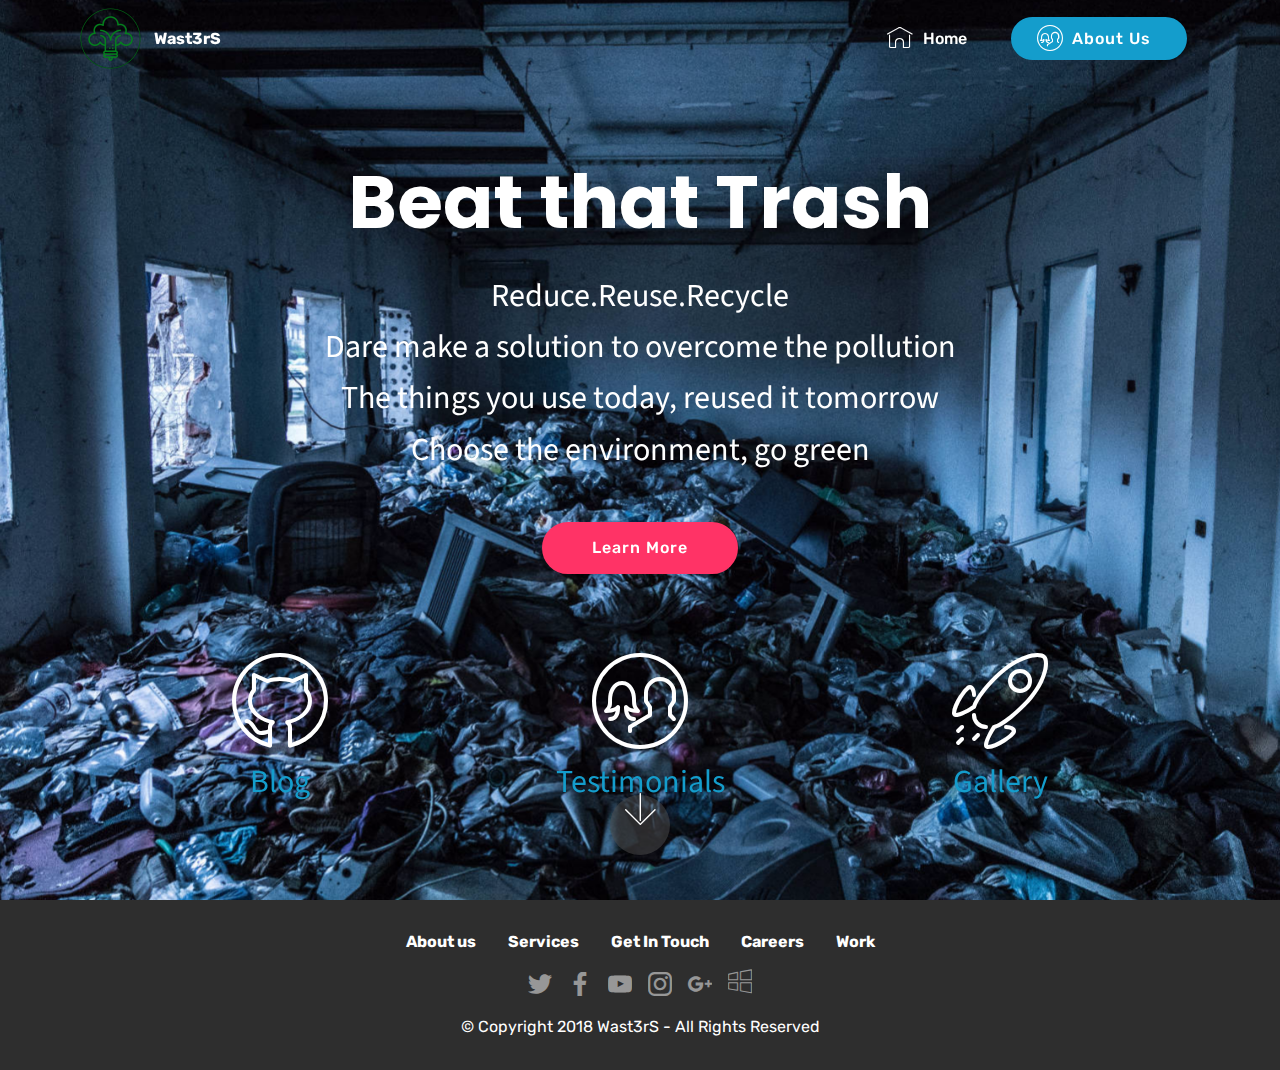
==== commit 3ad8718a: "create github pages" ====
--- a/index.html
+++ b/index.html
@@ -60,7 +60,7 @@
     </nav>
 </section>
 
-<section class="engine"><a href="https://mobiri.se/g">build your own site</a></section><section class="header12 cid-r4OgXCLSU3 mbr-fullscreen mbr-parallax-background" id="header12-1v">
+<section class="engine"><a href="https://mobiri.se/i">free website creation software</a></section><section class="header12 cid-r4OgXCLSU3 mbr-fullscreen mbr-parallax-background" id="header12-1v">
 
     
 
